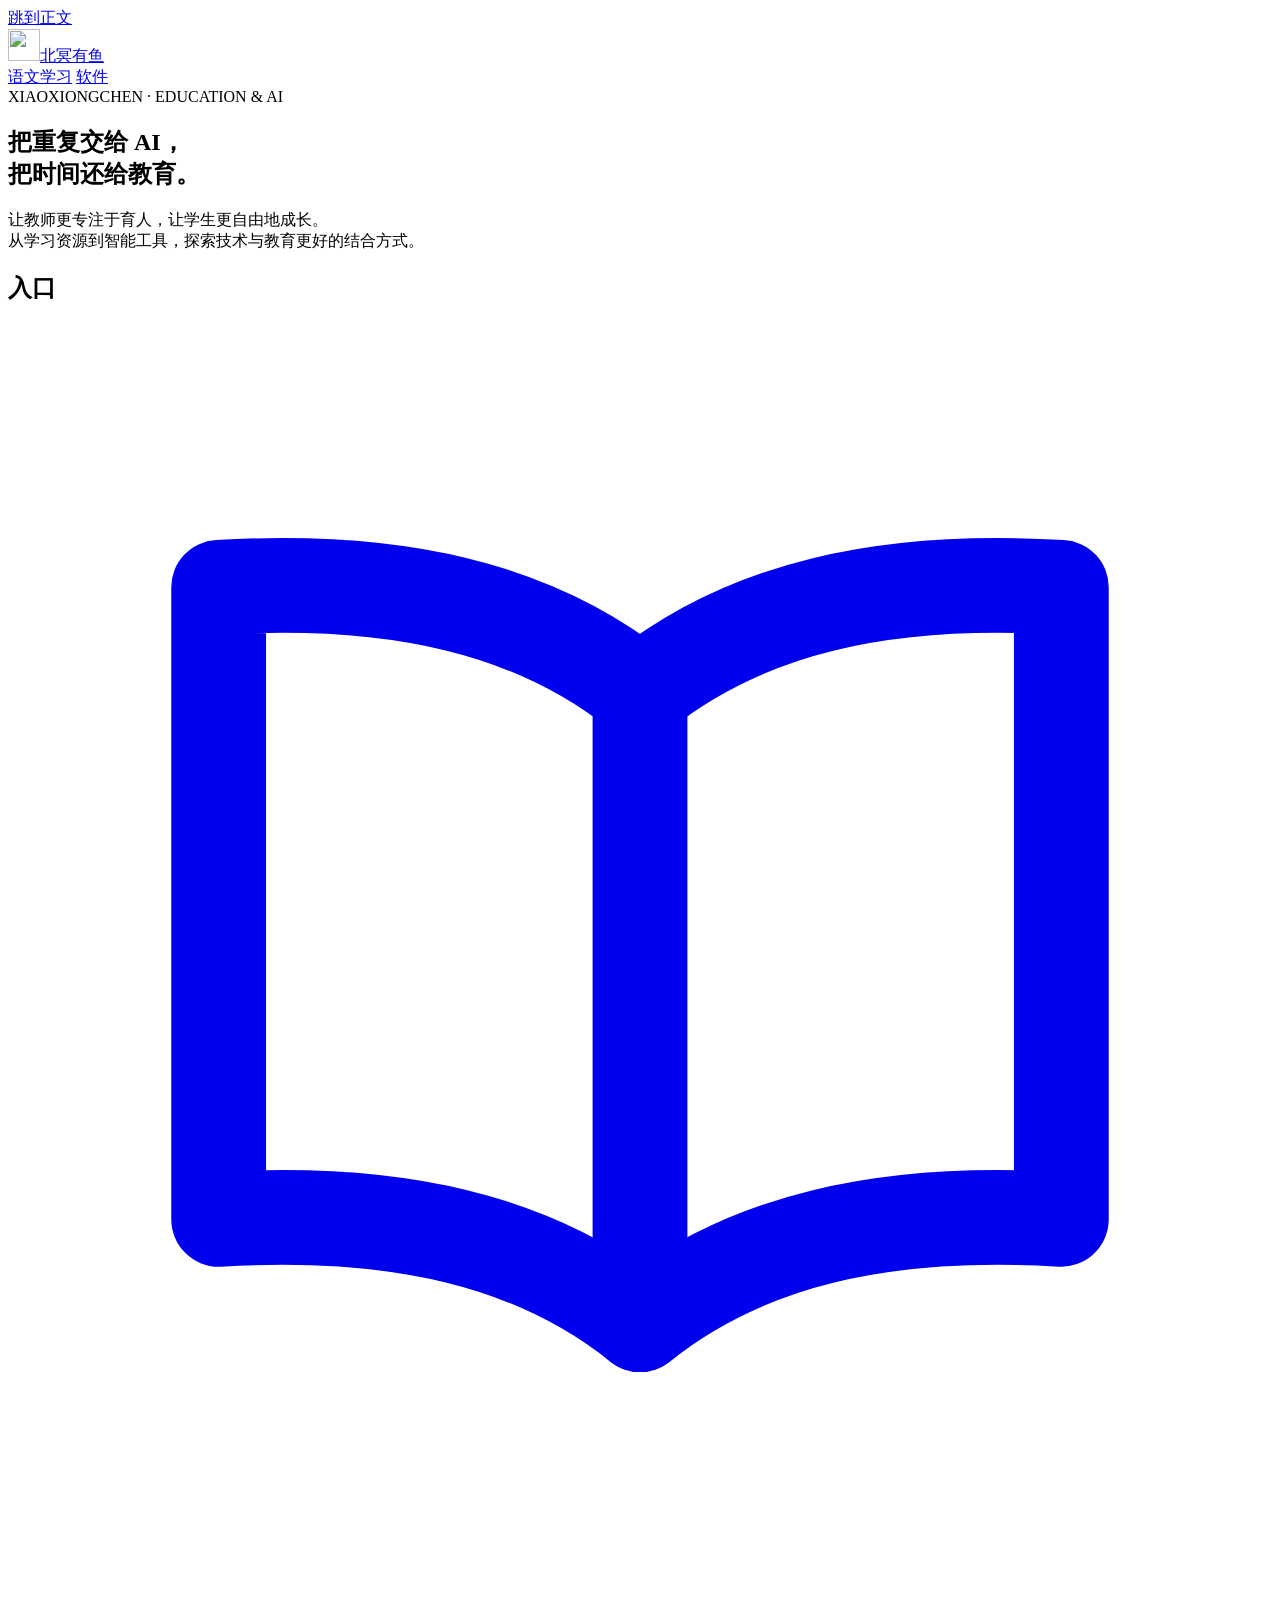
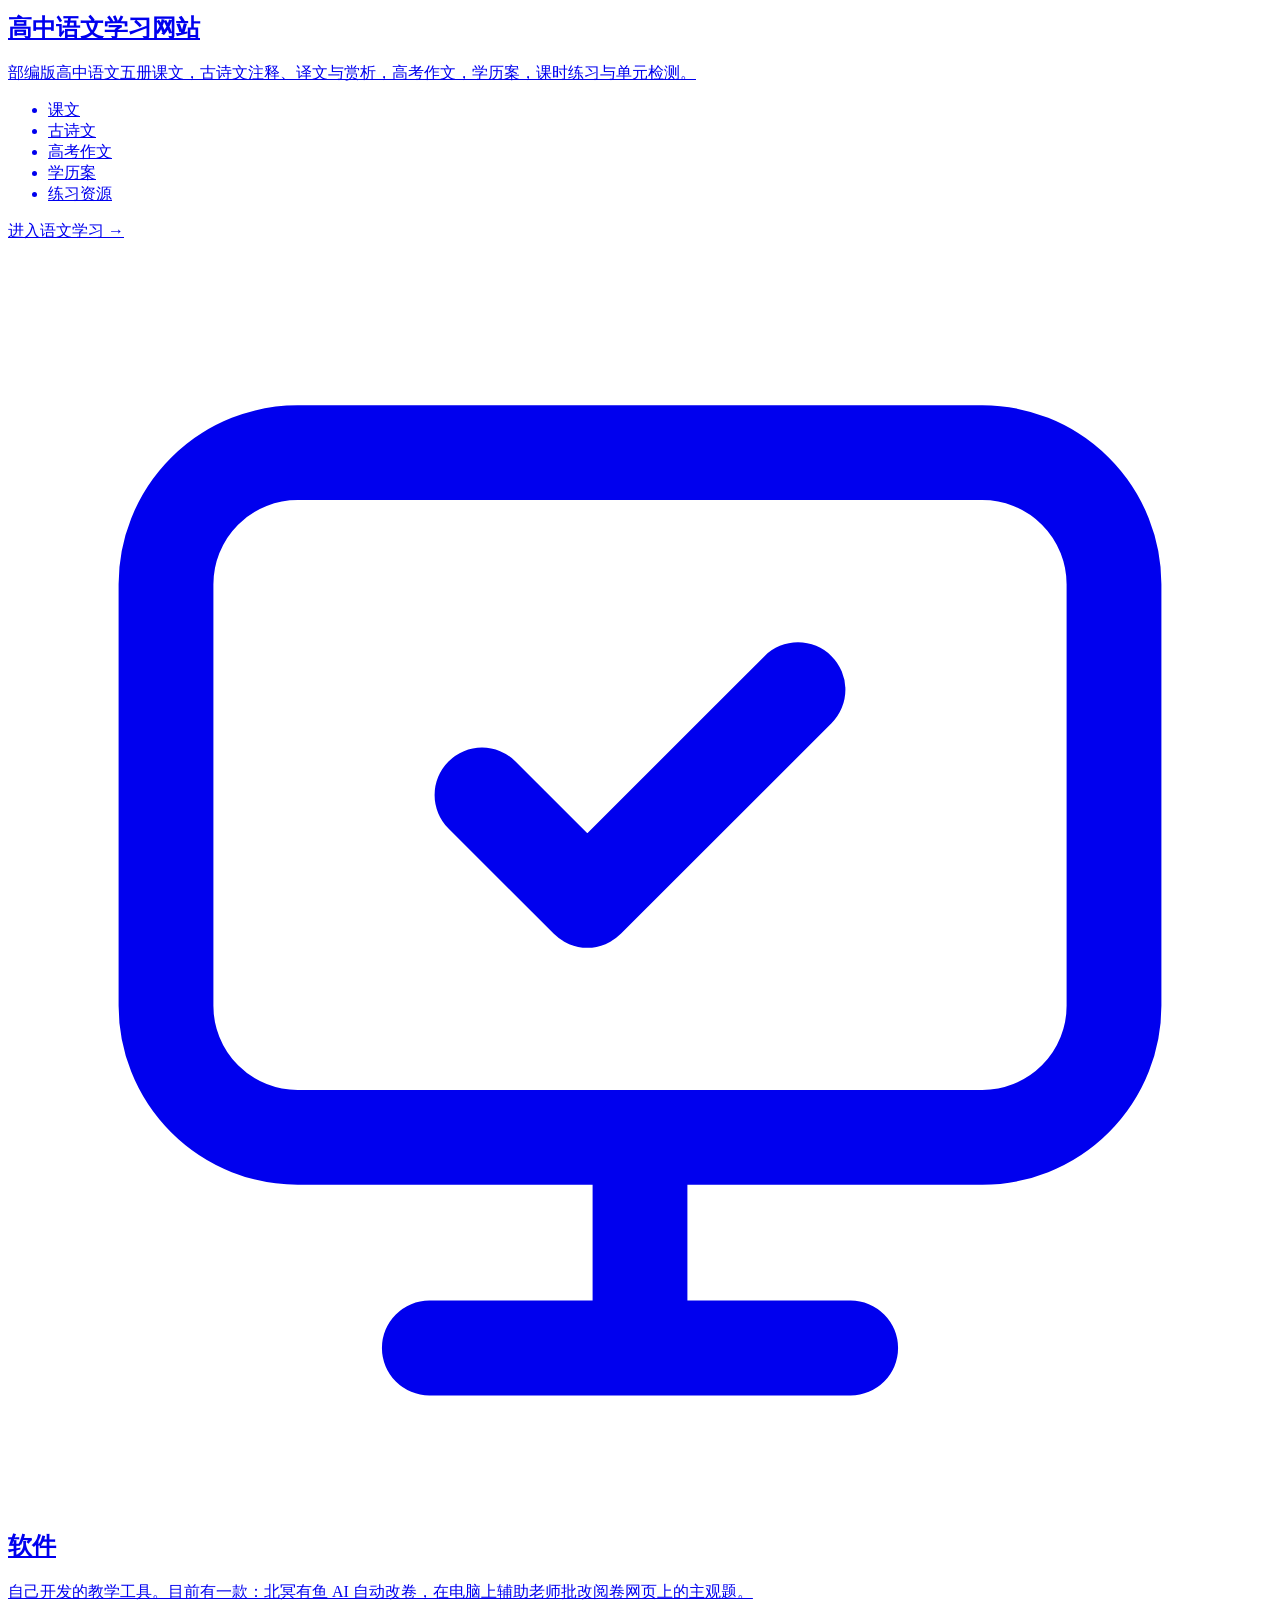
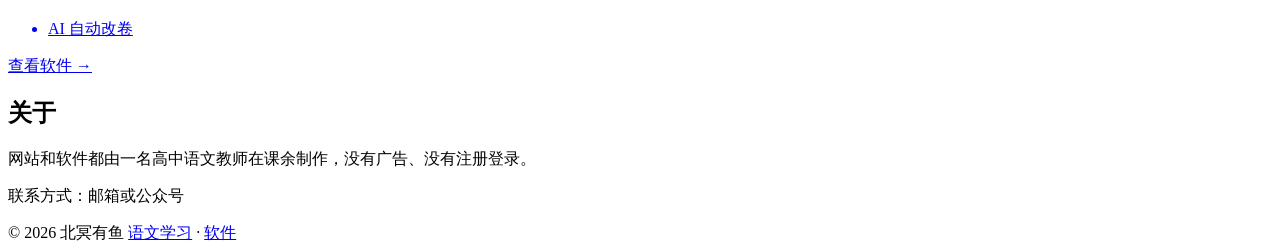
==== docs/index.html @ 63bd8c85 "docs: use the new portal headline and intro Co-Authored-By: Claude Opus 5.5 <noreply@anthropic.com>" ====
<!doctype html>
<html lang="zh-CN">
<head>
<meta charset="utf-8">
<meta name="viewport" content="width=device-width, initial-scale=1">
<title>北冥有鱼 · 语文学习与教育软件</title>
<meta name="description" content="把重复交给 AI，把时间还给教育。让教师更专注于育人，让学生更自由地成长；从学习资源到智能工具，探索技术与教育更好的结合方式。">
<meta property="og:title" content="北冥有鱼 · 语文学习与教育软件">
<meta property="og:description" content="把重复交给 AI，把时间还给教育。">
<meta name="theme-color" content="#87536c">
<link rel="icon" href="/assets/logo.svg" type="image/svg+xml">
<link rel="stylesheet" href="/assets/site.css">
</head>
<body>
<a class="skip" href="#main">跳到正文</a>
<header class="top">
  <div class="wrap">
    <a class="brand" href="/" aria-label="北冥有鱼 首页"><img src="/assets/logo.svg" alt="" width="32" height="32">北冥有鱼</a>
    <nav class="nav" aria-label="主导航">
      <a href="/yuwen/">语文学习</a>
      <a href="/software/">软件</a>
    </nav>
  </div>
</header>

<main id="main">
  <section class="hero">
    <div class="wrap">
      <span class="eyebrow">XIAOXIONGCHEN · EDUCATION &amp; AI</span>
      <h1>把重复交给 AI，<br>把时间还给教育。</h1>
      <p class="lead">让教师更专注于育人，让学生更自由地成长。<br>从学习资源到智能工具，探索技术与教育更好的结合方式。</p>
    </div>
  </section>

  <section class="section" aria-labelledby="entries-title">
    <div class="wrap">
      <h2 id="entries-title" class="sr-only">入口</h2>
      <div class="grid two">
        <a class="card entry yuwen" href="/yuwen/">
          <span class="icon" aria-hidden="true"><svg viewBox="0 0 24 24" fill="none" stroke="currentColor" stroke-width="1.8" stroke-linecap="round" stroke-linejoin="round"><path d="M12 7c-2-1.6-4.6-2.2-8-2v12c3.4-.2 6 .4 8 2 2-1.6 4.6-2.2 8-2V5c-3.4-.2-6 .4-8 2Z"/><path d="M12 7v12"/></svg></span>
          <h2>高中语文学习网站</h2>
          <p>部编版高中语文五册课文，古诗文注释、译文与赏析，高考作文，学历案，课时练习与单元检测。</p>
          <ul class="tags" aria-label="板块">
            <li>课文</li><li>古诗文</li><li>高考作文</li><li>学历案</li><li>练习资源</li>
          </ul>
          <span class="go">进入语文学习 →</span>
        </a>
        <a class="card entry soft" href="/software/">
          <span class="icon" aria-hidden="true"><svg viewBox="0 0 24 24" fill="none" stroke="currentColor" stroke-width="1.8" stroke-linecap="round" stroke-linejoin="round"><rect x="3" y="4" width="18" height="13" rx="2.5"/><path d="M8 21h8M12 17v4"/><path d="m9 10.5 2 2 4-4"/></svg></span>
          <h2>软件</h2>
          <p>自己开发的教学工具。目前有一款：北冥有鱼 AI 自动改卷，在电脑上辅助老师批改阅卷网页上的主观题。</p>
          <ul class="tags" aria-label="软件">
            <li>AI 自动改卷</li>
          </ul>
          <span class="go">查看软件 →</span>
        </a>
      </div>
    </div>
  </section>

  <section class="section" aria-labelledby="about-title">
    <div class="wrap">
      <div class="section-head">
        <h2 id="about-title">关于</h2>
        <p>网站和软件都由一名高中语文教师在课余制作，没有广告、没有注册登录。</p>
      </div>
      <div class="card">
        <p class="muted">联系方式：<span class="tbd">邮箱或公众号</span></p>
      </div>
    </div>
  </section>
</main>

<footer class="foot">
  <div class="wrap">
    <span>© 2026 北冥有鱼</span>
    <span><a href="/yuwen/">语文学习</a> · <a href="/software/">软件</a></span>
  </div>
</footer>
</body>
</html>
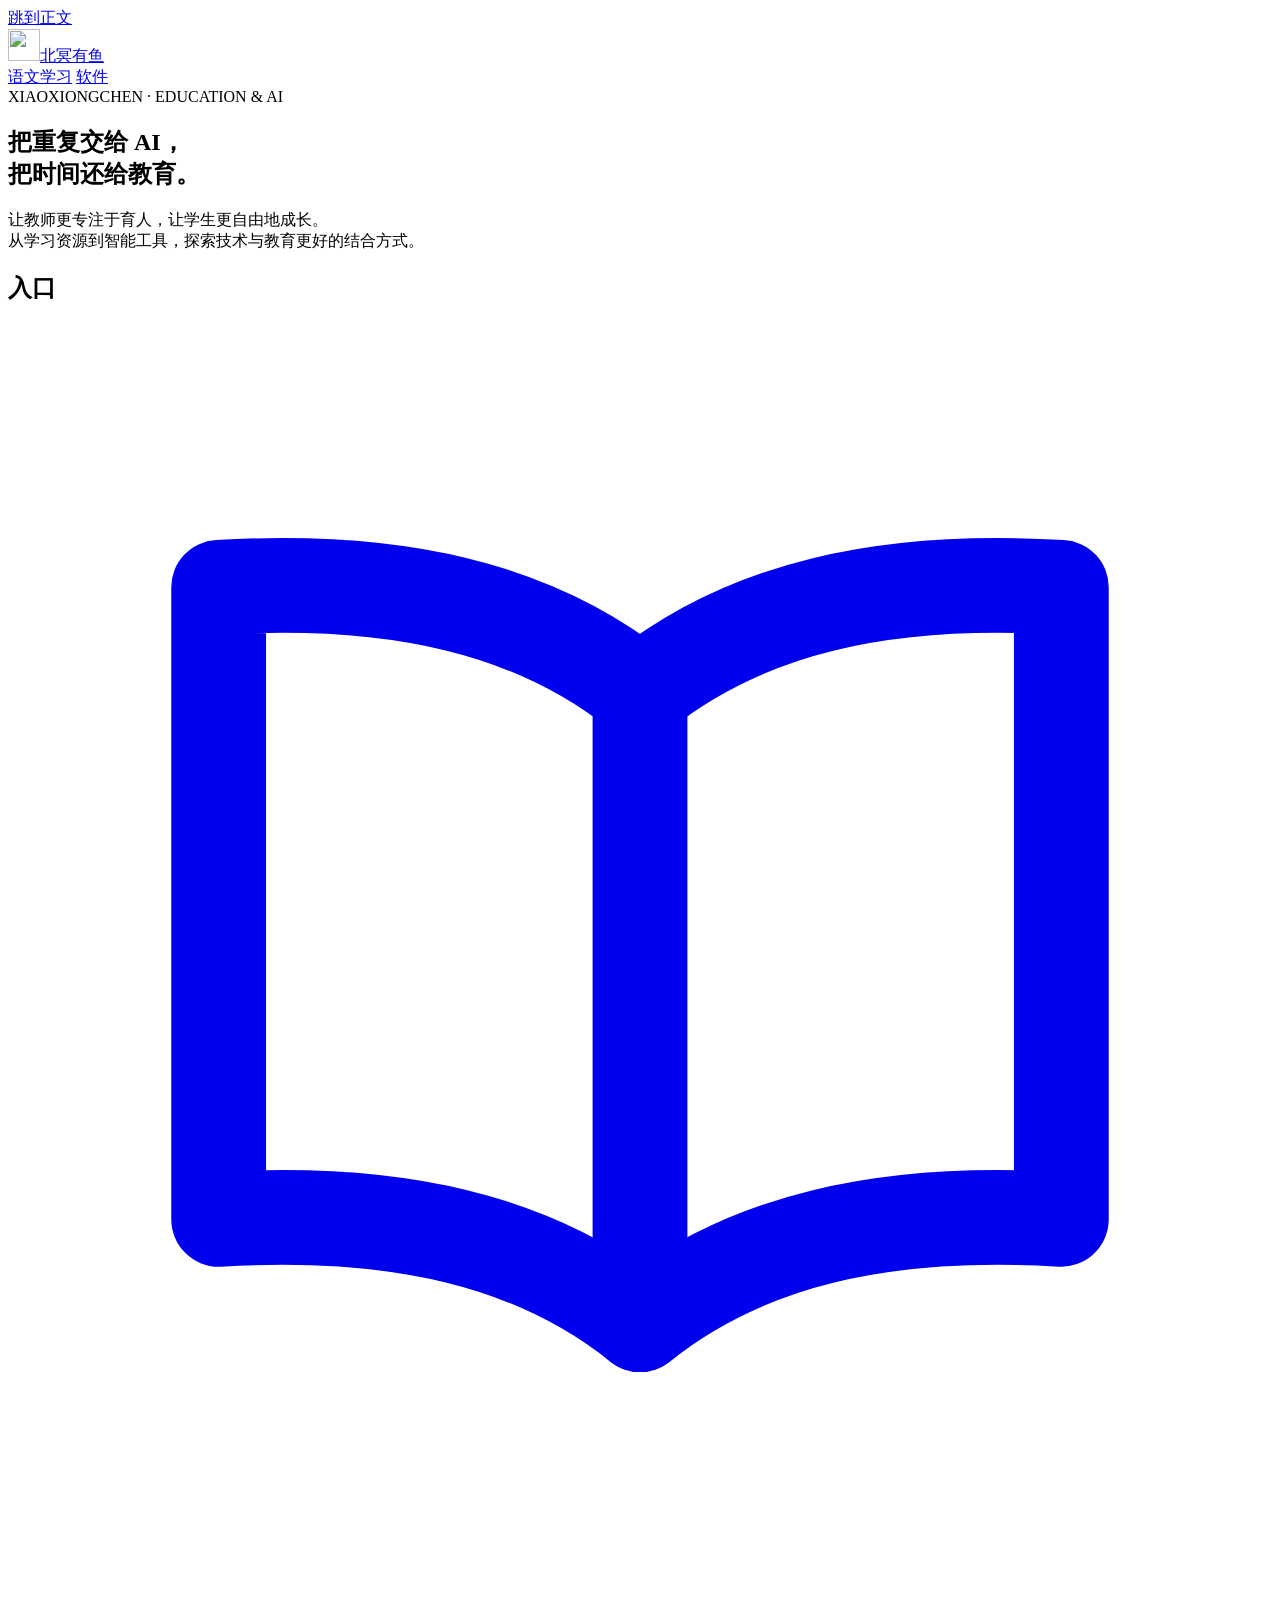
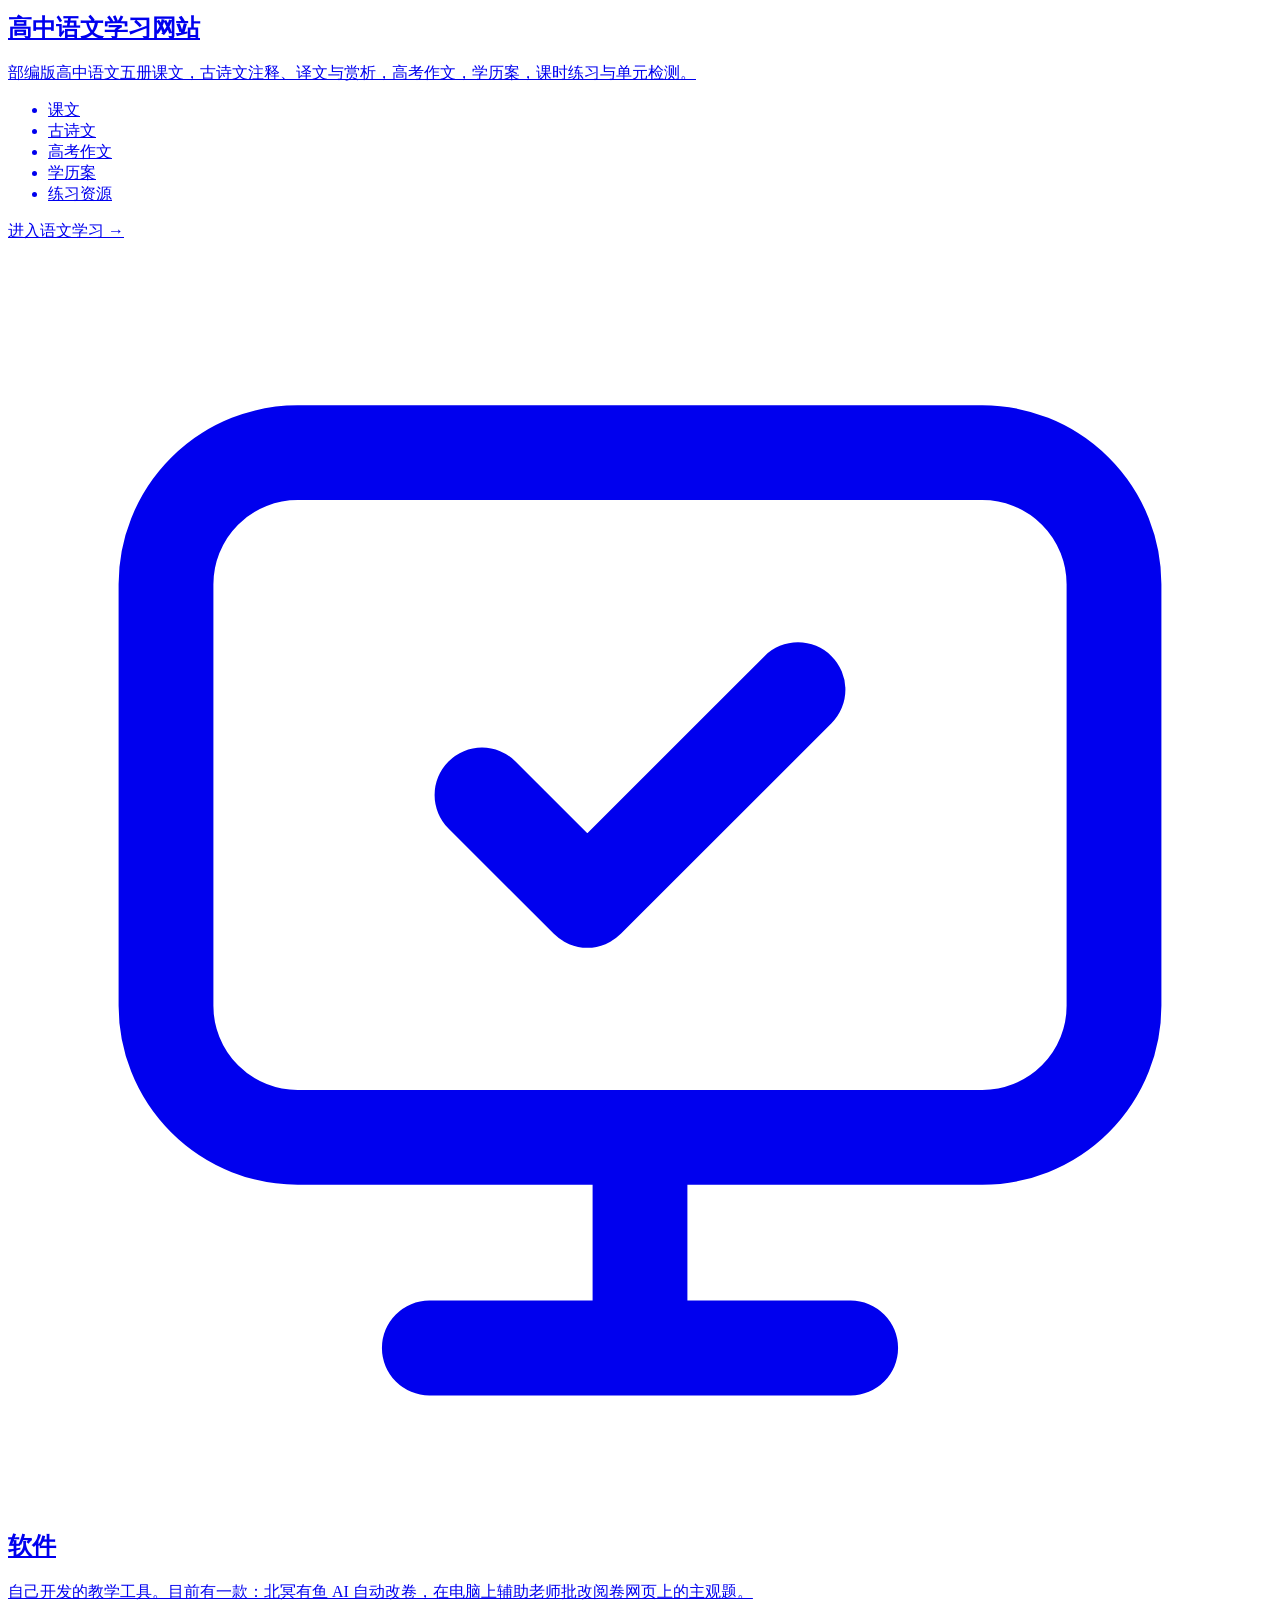
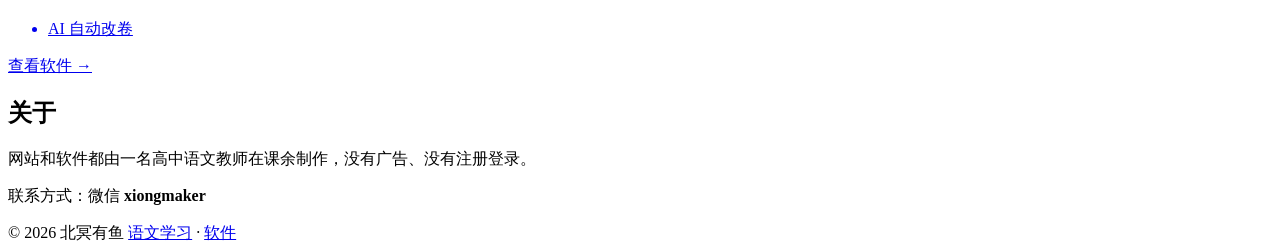
==== commit b4395f7f: "docs: add WeChat contact Co-Authored-By: Claude Opus 5.5 <noreply@anthropic.com>" ====
--- a/docs/index.html
+++ b/docs/index.html
@@ -65,7 +65,7 @@
         <p>网站和软件都由一名高中语文教师在课余制作，没有广告、没有注册登录。</p>
       </div>
       <div class="card">
-        <p class="muted">联系方式：<span class="tbd">邮箱或公众号</span></p>
+        <p class="muted">联系方式：微信 <strong>xiongmaker</strong></p>
       </div>
     </div>
   </section>
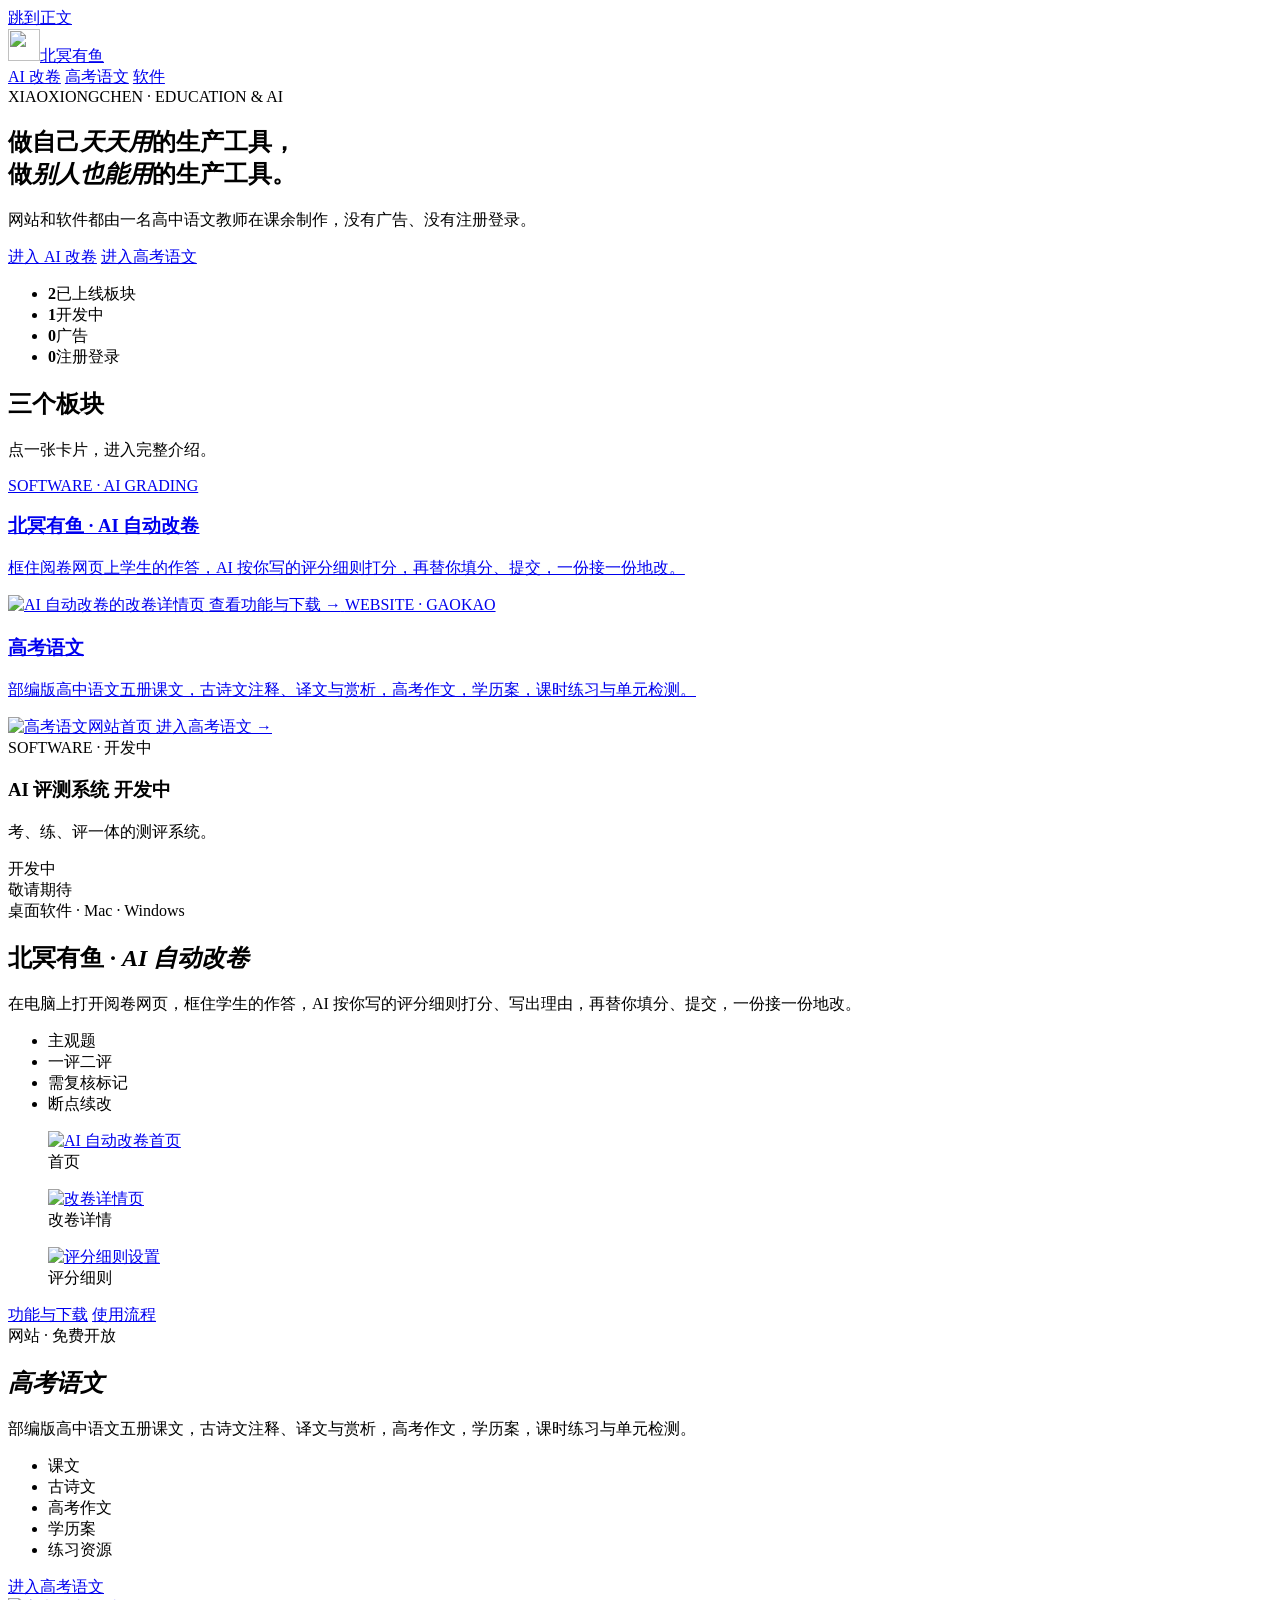
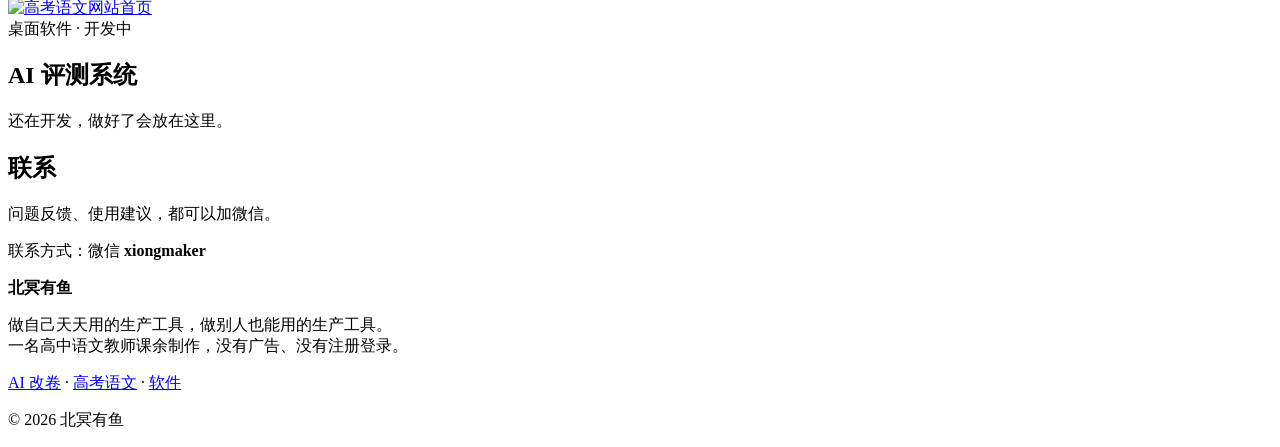
==== commit 5752fcdf: "feat: restructure the portal home as a tools workshop with a product matrix Co-Authored-By: Claude O" ====
--- a/docs/index.html
+++ b/docs/index.html
@@ -4,9 +4,9 @@
 <meta charset="utf-8">
 <meta name="viewport" content="width=device-width, initial-scale=1">
 <title>北冥有鱼 · 语文学习与教育软件</title>
-<meta name="description" content="把重复交给 AI，把时间还给教育。让教师更专注于育人，让学生更自由地成长；从学习资源到智能工具，探索技术与教育更好的结合方式。">
+<meta name="description" content="做自己天天用的生产工具，做别人也能用的生产工具。AI 自动改卷、高考语文学习网站，以及开发中的 AI 评测系统。">
 <meta property="og:title" content="北冥有鱼 · 语文学习与教育软件">
-<meta property="og:description" content="把重复交给 AI，把时间还给教育。">
+<meta property="og:description" content="做自己天天用的生产工具，做别人也能用的生产工具。">
 <meta name="theme-color" content="#87536c">
 <link rel="icon" href="/assets/logo.svg" type="image/svg+xml">
 <link rel="stylesheet" href="/assets/site.css">
@@ -17,7 +17,8 @@
   <div class="wrap">
     <a class="brand" href="/" aria-label="北冥有鱼 首页"><img src="/assets/logo.svg" alt="" width="32" height="32">北冥有鱼</a>
     <nav class="nav" aria-label="主导航">
-      <a href="/yuwen/">语文学习</a>
+      <a href="/software/ai-grader/">AI 改卷</a>
+      <a href="/yuwen/">高考语文</a>
       <a href="/software/">软件</a>
     </nav>
   </div>
@@ -27,42 +28,109 @@
   <section class="hero">
     <div class="wrap">
       <span class="eyebrow">XIAOXIONGCHEN · EDUCATION &amp; AI</span>
-      <h1>把重复交给 AI，<br>把时间还给教育。</h1>
-      <p class="lead">让教师更专注于育人，让学生更自由地成长。<br>从学习资源到智能工具，探索技术与教育更好的结合方式。</p>
+      <h1 class="claim">做自己<em>天天用</em>的生产工具，<br>做<em>别人也能用</em>的生产工具。</h1>
+      <p class="lead">网站和软件都由一名高中语文教师在课余制作，没有广告、没有注册登录。</p>
+      <div class="hero-actions">
+        <a class="btn" href="/software/ai-grader/">进入 AI 改卷</a>
+        <a class="btn ghost" href="/yuwen/">进入高考语文</a>
+      </div>
+      <ul class="stats" aria-label="概况">
+        <li><strong>2</strong><span>已上线板块</span></li>
+        <li><strong>1</strong><span>开发中</span></li>
+        <li><strong>0</strong><span>广告</span></li>
+        <li><strong>0</strong><span>注册登录</span></li>
+      </ul>
     </div>
   </section>
 
-  <section class="section" aria-labelledby="entries-title">
+  <section class="section" id="matrix" aria-labelledby="matrix-title">
     <div class="wrap">
-      <h2 id="entries-title" class="sr-only">入口</h2>
-      <div class="grid two">
-        <a class="card entry yuwen" href="/yuwen/">
-          <span class="icon" aria-hidden="true"><svg viewBox="0 0 24 24" fill="none" stroke="currentColor" stroke-width="1.8" stroke-linecap="round" stroke-linejoin="round"><path d="M12 7c-2-1.6-4.6-2.2-8-2v12c3.4-.2 6 .4 8 2 2-1.6 4.6-2.2 8-2V5c-3.4-.2-6 .4-8 2Z"/><path d="M12 7v12"/></svg></span>
-          <h2>高中语文学习网站</h2>
+      <div class="section-head">
+        <h2 id="matrix-title">三个板块</h2>
+        <p>点一张卡片，进入完整介绍。</p>
+      </div>
+      <div class="grid three matrix">
+        <a class="card" href="/software/ai-grader/">
+          <span class="label">SOFTWARE · AI GRADING</span>
+          <h3>北冥有鱼 · AI 自动改卷</h3>
+          <p>框住阅卷网页上学生的作答，AI 按你写的评分细则打分，再替你填分、提交，一份接一份地改。</p>
+          <img src="/software/ai-grader/img/detail.webp" alt="AI 自动改卷的改卷详情页" width="1200" height="780" loading="lazy">
+          <span class="go">查看功能与下载 →</span>
+        </a>
+        <a class="card" href="/yuwen/">
+          <span class="label">WEBSITE · GAOKAO</span>
+          <h3>高考语文</h3>
           <p>部编版高中语文五册课文，古诗文注释、译文与赏析，高考作文，学历案，课时练习与单元检测。</p>
-          <ul class="tags" aria-label="板块">
-            <li>课文</li><li>古诗文</li><li>高考作文</li><li>学历案</li><li>练习资源</li>
-          </ul>
-          <span class="go">进入语文学习 →</span>
+          <img src="/assets/img/yuwen.webp" alt="高考语文网站首页" width="1200" height="780" loading="lazy">
+          <span class="go">进入高考语文 →</span>
         </a>
-        <a class="card entry soft" href="/software/">
-          <span class="icon" aria-hidden="true"><svg viewBox="0 0 24 24" fill="none" stroke="currentColor" stroke-width="1.8" stroke-linecap="round" stroke-linejoin="round"><rect x="3" y="4" width="18" height="13" rx="2.5"/><path d="M8 21h8M12 17v4"/><path d="m9 10.5 2 2 4-4"/></svg></span>
-          <h2>软件</h2>
-          <p>自己开发的教学工具。目前有一款：北冥有鱼 AI 自动改卷，在电脑上辅助老师批改阅卷网页上的主观题。</p>
-          <ul class="tags" aria-label="软件">
-            <li>AI 自动改卷</li>
-          </ul>
-          <span class="go">查看软件 →</span>
-        </a>
+        <div class="card is-soon" aria-disabled="true">
+          <span class="label">SOFTWARE · 开发中</span>
+          <h3>AI 评测系统 <span class="soon">开发中</span></h3>
+          <p>考、练、评一体的测评系统。</p>
+          <div class="placeholder" aria-hidden="true">开发中</div>
+          <span class="go">敬请期待</span>
+        </div>
       </div>
     </div>
   </section>
 
-  <section class="section" aria-labelledby="about-title">
+  <section class="section product" id="ai-grader" aria-labelledby="grader-title">
     <div class="wrap">
       <div class="section-head">
-        <h2 id="about-title">关于</h2>
-        <p>网站和软件都由一名高中语文教师在课余制作，没有广告、没有注册登录。</p>
+        <span class="label">桌面软件 · Mac · Windows</span>
+        <h2 id="grader-title">北冥有鱼 · <em>AI 自动改卷</em></h2>
+        <p>在电脑上打开阅卷网页，框住学生的作答，AI 按你写的评分细则打分、写出理由，再替你填分、提交，一份接一份地改。</p>
+        <ul class="tags badges" aria-label="特点">
+          <li>主观题</li><li>一评二评</li><li>需复核标记</li><li>断点续改</li>
+        </ul>
+      </div>
+      <div class="shots">
+        <figure><a href="/software/ai-grader/#shots"><img src="/software/ai-grader/img/home.webp" alt="AI 自动改卷首页" width="1200" height="780" loading="lazy"></a><figcaption>首页</figcaption></figure>
+        <figure><a href="/software/ai-grader/#shots"><img src="/software/ai-grader/img/detail.webp" alt="改卷详情页" width="1200" height="780" loading="lazy"></a><figcaption>改卷详情</figcaption></figure>
+        <figure><a href="/software/ai-grader/#shots"><img src="/software/ai-grader/img/rules.webp" alt="评分细则设置" width="1200" height="780" loading="lazy"></a><figcaption>评分细则</figcaption></figure>
+      </div>
+      <div class="hero-actions">
+        <a class="btn" href="/software/ai-grader/">功能与下载</a>
+        <a class="btn ghost" href="/software/ai-grader/#how">使用流程</a>
+      </div>
+    </div>
+  </section>
+
+  <section class="section product" id="gaokao" aria-labelledby="gaokao-title">
+    <div class="wrap">
+      <div class="split">
+        <div class="section-head">
+          <span class="label">网站 · 免费开放</span>
+          <h2 id="gaokao-title"><em>高考语文</em></h2>
+          <p>部编版高中语文五册课文，古诗文注释、译文与赏析，高考作文，学历案，课时练习与单元检测。</p>
+          <ul class="tags badges" aria-label="板块">
+            <li>课文</li><li>古诗文</li><li>高考作文</li><li>学历案</li><li>练习资源</li>
+          </ul>
+          <div class="hero-actions">
+            <a class="btn" href="/yuwen/">进入高考语文</a>
+          </div>
+        </div>
+        <a class="shot" href="/yuwen/"><img src="/assets/img/yuwen.webp" alt="高考语文网站首页" width="1200" height="780" loading="lazy"></a>
+      </div>
+    </div>
+  </section>
+
+  <section class="section product" id="ai-eval" aria-labelledby="eval-title">
+    <div class="wrap">
+      <div class="section-head">
+        <span class="label">桌面软件 · 开发中</span>
+        <h2 id="eval-title">AI 评测系统</h2>
+        <p>还在开发，做好了会放在这里。</p>
+      </div>
+    </div>
+  </section>
+
+  <section class="section" id="about" aria-labelledby="about-title">
+    <div class="wrap">
+      <div class="section-head">
+        <h2 id="about-title">联系</h2>
+        <p>问题反馈、使用建议，都可以加微信。</p>
       </div>
       <div class="card">
         <p class="muted">联系方式：微信 <strong>xiongmaker</strong></p>
@@ -73,8 +141,14 @@
 
 <footer class="foot">
   <div class="wrap">
-    <span>© 2026 北冥有鱼</span>
-    <span><a href="/yuwen/">语文学习</a> · <a href="/software/">软件</a></span>
+    <div>
+      <strong class="foot-brand">北冥有鱼</strong>
+      <p>做自己天天用的生产工具，做别人也能用的生产工具。<br>一名高中语文教师课余制作，没有广告、没有注册登录。</p>
+    </div>
+    <div>
+      <span><a href="/software/ai-grader/">AI 改卷</a> · <a href="/yuwen/">高考语文</a> · <a href="/software/">软件</a></span>
+      <p>© 2026 北冥有鱼</p>
+    </div>
   </div>
 </footer>
 </body>
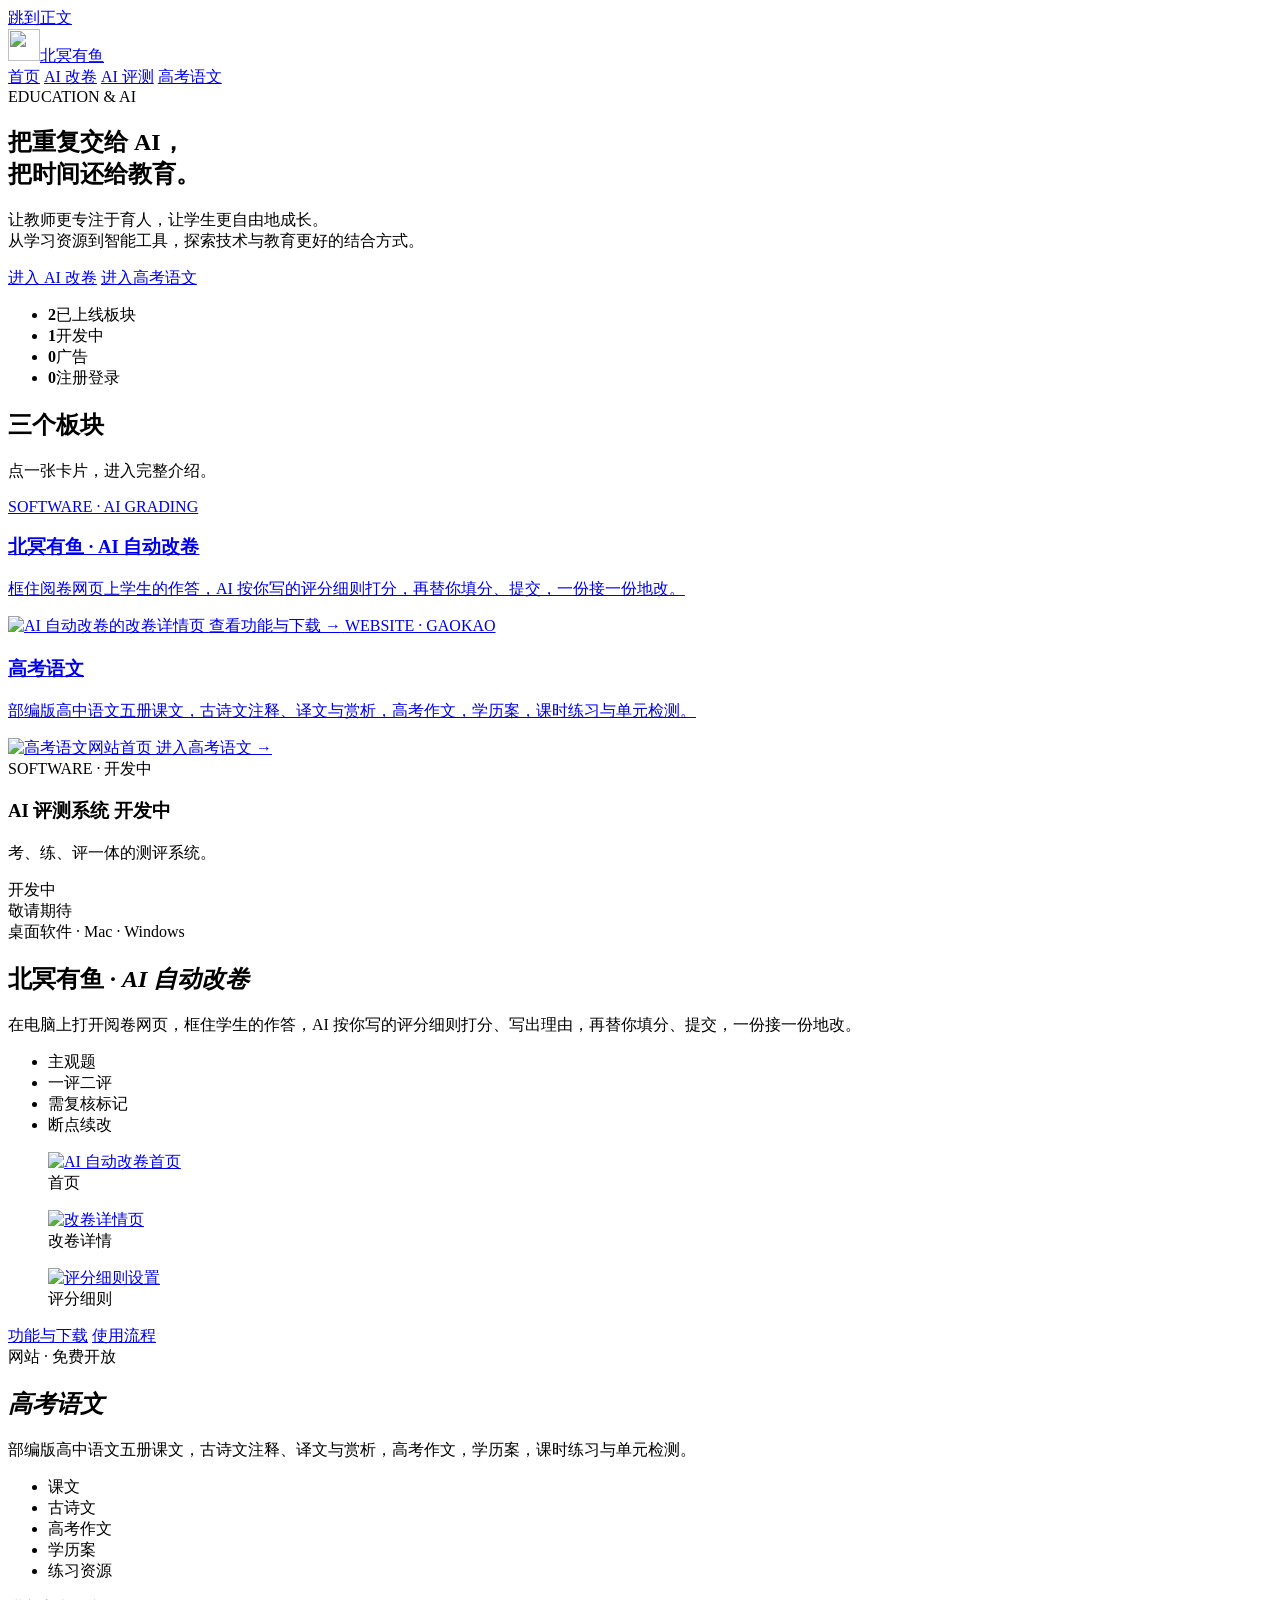
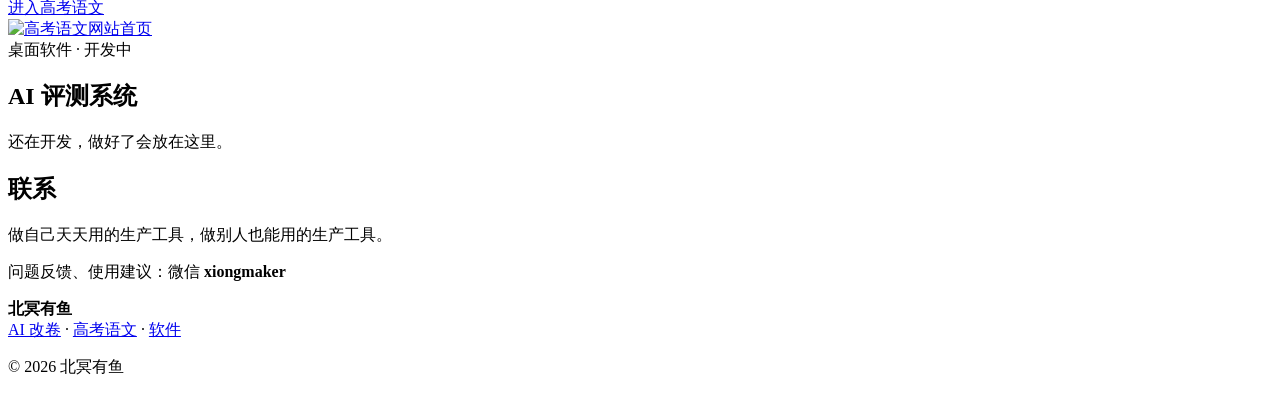
==== commit dceb50f7: "fix: restore the original hero headline, move the tagline to contact, add home and AI eval to nav Co" ====
--- a/docs/index.html
+++ b/docs/index.html
@@ -4,9 +4,9 @@
 <meta charset="utf-8">
 <meta name="viewport" content="width=device-width, initial-scale=1">
 <title>北冥有鱼 · 语文学习与教育软件</title>
-<meta name="description" content="做自己天天用的生产工具，做别人也能用的生产工具。AI 自动改卷、高考语文学习网站，以及开发中的 AI 评测系统。">
+<meta name="description" content="把重复交给 AI，把时间还给教育。让教师更专注于育人，让学生更自由地成长；从学习资源到智能工具，探索技术与教育更好的结合方式。">
 <meta property="og:title" content="北冥有鱼 · 语文学习与教育软件">
-<meta property="og:description" content="做自己天天用的生产工具，做别人也能用的生产工具。">
+<meta property="og:description" content="把重复交给 AI，把时间还给教育。">
 <meta name="theme-color" content="#87536c">
 <link rel="icon" href="/assets/logo.svg" type="image/svg+xml">
 <link rel="stylesheet" href="/assets/site.css">
@@ -15,11 +15,12 @@
 <a class="skip" href="#main">跳到正文</a>
 <header class="top">
   <div class="wrap">
-    <a class="brand" href="/" aria-label="北冥有鱼 首页"><img src="/assets/logo.svg" alt="" width="32" height="32">北冥有鱼</a>
+    <a class="brand" href="/" aria-label="北冥有鱼 首页"><img src="/assets/logo.svg" alt="" width="32" height="32"><span class="brand-name">北冥有鱼</span></a>
     <nav class="nav" aria-label="主导航">
+      <a href="/" aria-current="page">首页</a>
       <a href="/software/ai-grader/">AI 改卷</a>
+      <a href="/#ai-eval">AI 评测</a>
       <a href="/yuwen/">高考语文</a>
-      <a href="/software/">软件</a>
     </nav>
   </div>
 </header>
@@ -27,9 +28,9 @@
 <main id="main">
   <section class="hero">
     <div class="wrap">
-      <span class="eyebrow">XIAOXIONGCHEN · EDUCATION &amp; AI</span>
-      <h1 class="claim">做自己<em>天天用</em>的生产工具，<br>做<em>别人也能用</em>的生产工具。</h1>
-      <p class="lead">网站和软件都由一名高中语文教师在课余制作，没有广告、没有注册登录。</p>
+      <span class="eyebrow">EDUCATION &amp; AI</span>
+      <h1>把重复交给 AI，<br>把时间还给教育。</h1>
+      <p class="lead">让教师更专注于育人，让学生更自由地成长。<br>从学习资源到智能工具，探索技术与教育更好的结合方式。</p>
       <div class="hero-actions">
         <a class="btn" href="/software/ai-grader/">进入 AI 改卷</a>
         <a class="btn ghost" href="/yuwen/">进入高考语文</a>
@@ -130,10 +131,10 @@
     <div class="wrap">
       <div class="section-head">
         <h2 id="about-title">联系</h2>
-        <p>问题反馈、使用建议，都可以加微信。</p>
+        <p>做自己天天用的生产工具，做别人也能用的生产工具。</p>
       </div>
       <div class="card">
-        <p class="muted">联系方式：微信 <strong>xiongmaker</strong></p>
+        <p class="muted">问题反馈、使用建议：微信 <strong>xiongmaker</strong></p>
       </div>
     </div>
   </section>
@@ -143,7 +144,6 @@
   <div class="wrap">
     <div>
       <strong class="foot-brand">北冥有鱼</strong>
-      <p>做自己天天用的生产工具，做别人也能用的生产工具。<br>一名高中语文教师课余制作，没有广告、没有注册登录。</p>
     </div>
     <div>
       <span><a href="/software/ai-grader/">AI 改卷</a> · <a href="/yuwen/">高考语文</a> · <a href="/software/">软件</a></span>
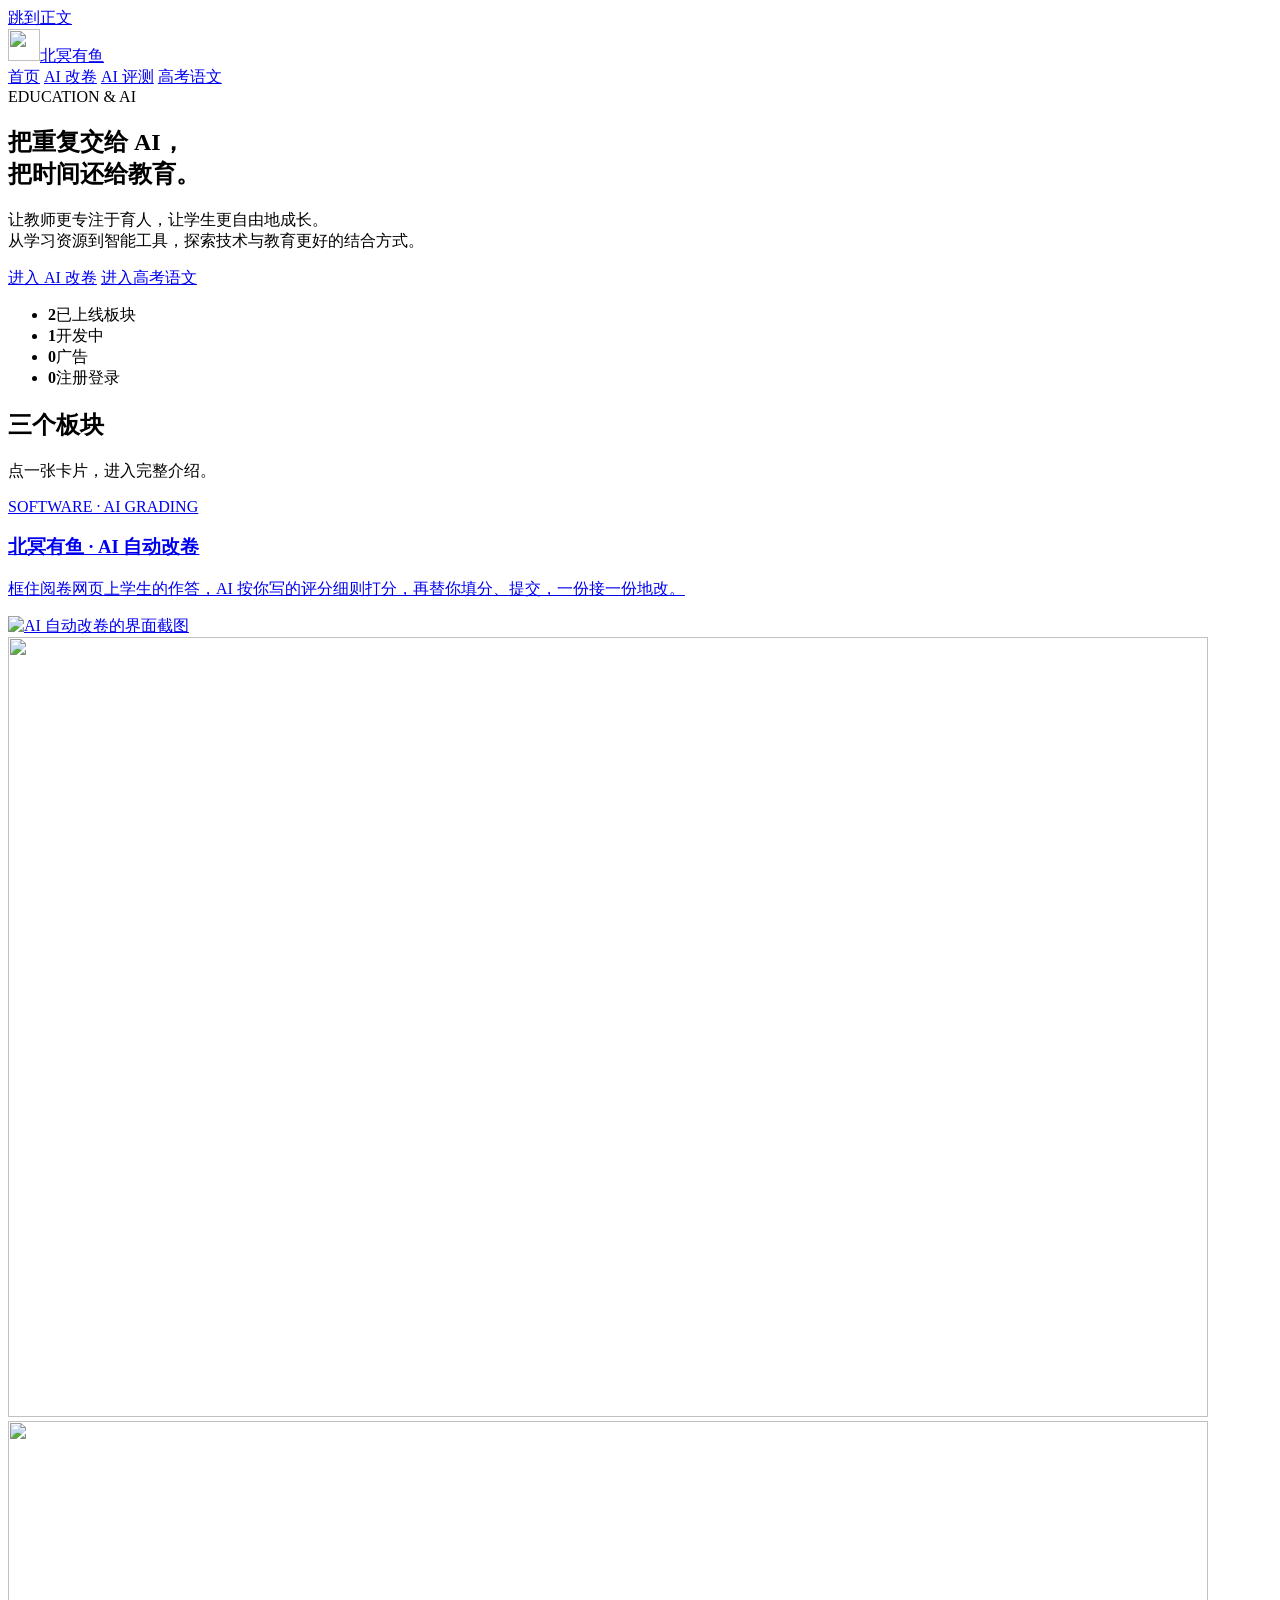
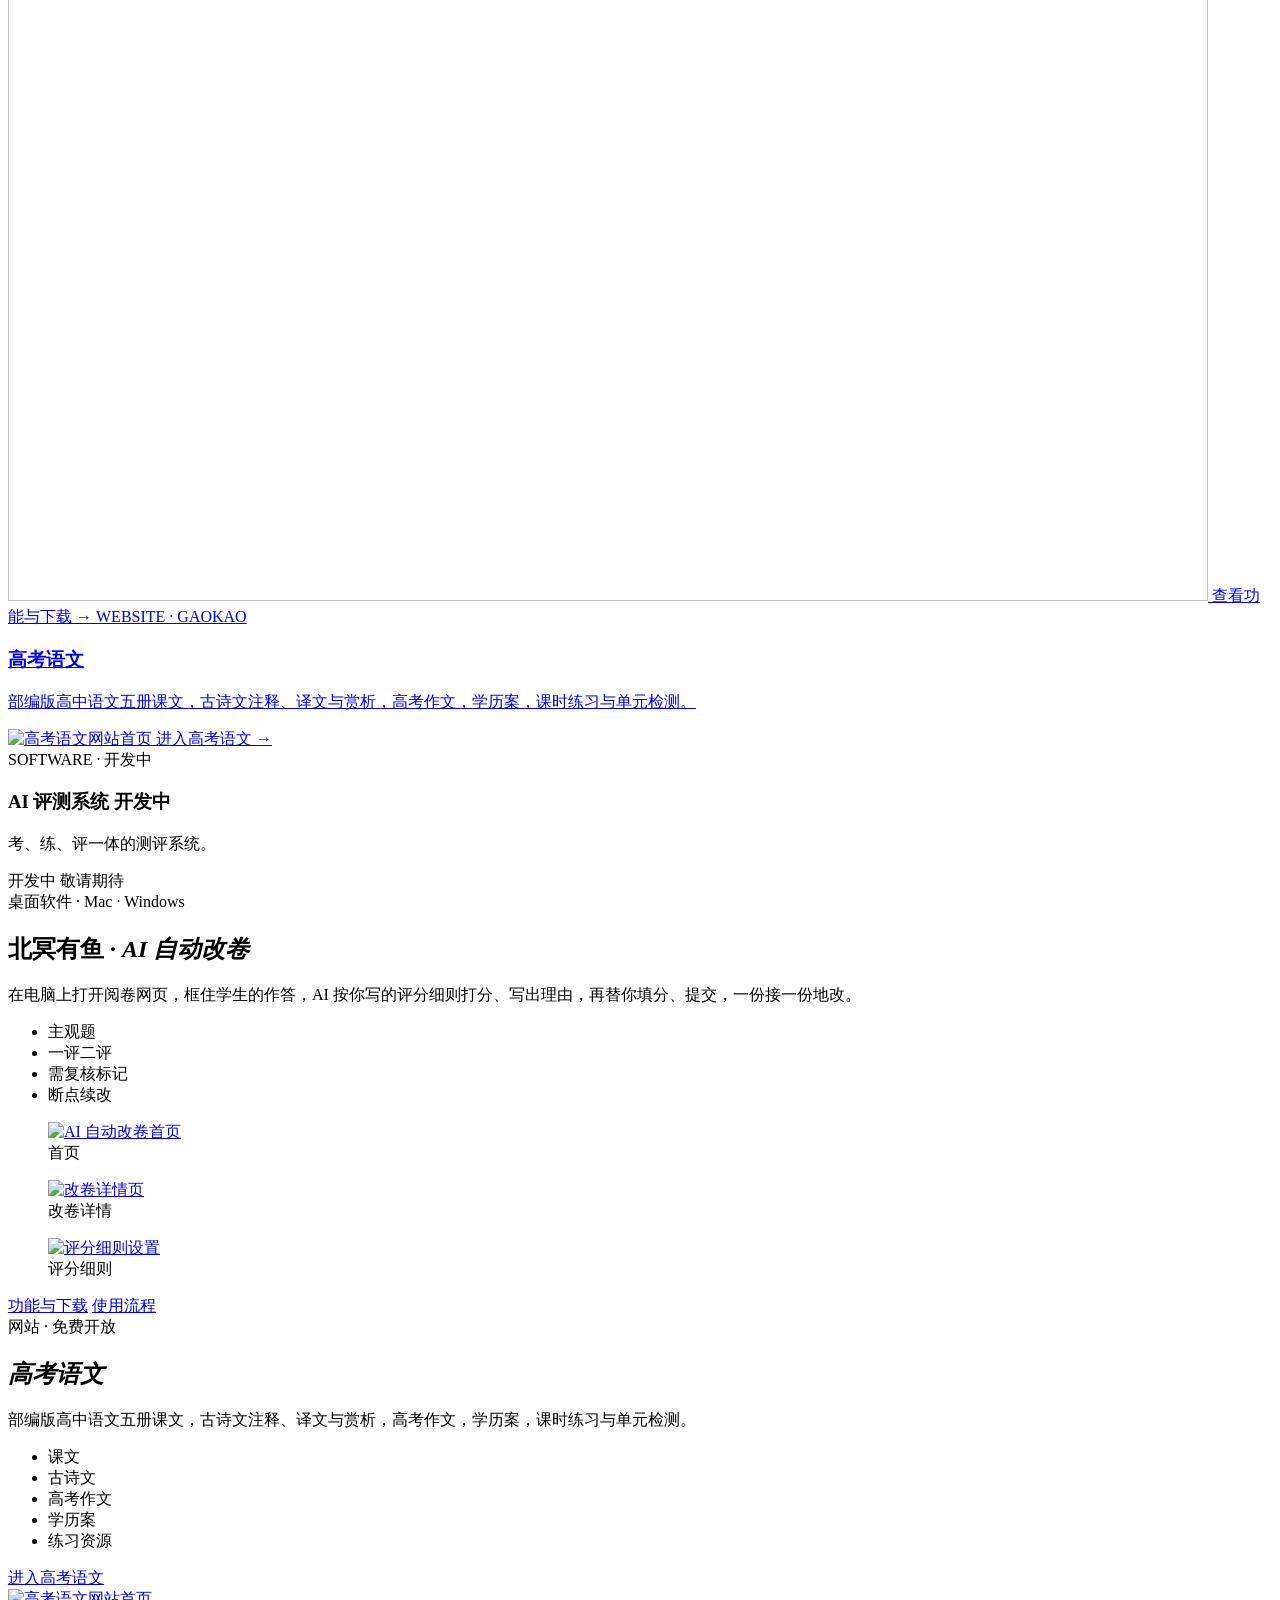
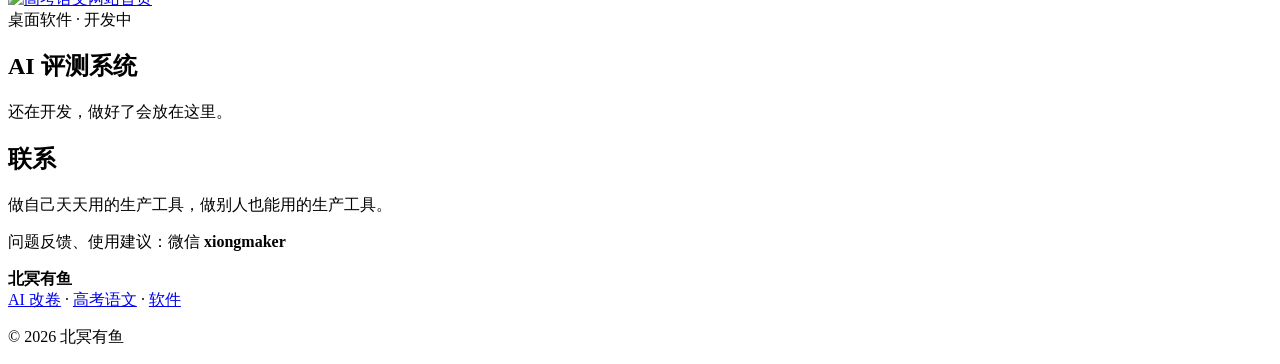
==== commit 38569590: "feat: add ambient background, hover and scroll motion to the portal (reduced-motion aware) Co-Author" ====
--- a/docs/index.html
+++ b/docs/index.html
@@ -12,6 +12,7 @@
 <link rel="stylesheet" href="/assets/site.css">
 </head>
 <body>
+<div class="bg" aria-hidden="true"></div>
 <a class="skip" href="#main">跳到正文</a>
 <header class="top">
   <div class="wrap">
@@ -51,25 +52,29 @@
         <p>点一张卡片，进入完整介绍。</p>
       </div>
       <div class="grid three matrix">
-        <a class="card" href="/software/ai-grader/">
+        <a class="card spot" href="/software/ai-grader/">
           <span class="label">SOFTWARE · AI GRADING</span>
           <h3>北冥有鱼 · AI 自动改卷</h3>
           <p>框住阅卷网页上学生的作答，AI 按你写的评分细则打分，再替你填分、提交，一份接一份地改。</p>
-          <img src="/software/ai-grader/img/detail.webp" alt="AI 自动改卷的改卷详情页" width="1200" height="780" loading="lazy">
-          <span class="go">查看功能与下载 →</span>
+          <span class="media stage">
+            <img class="on" src="/software/ai-grader/img/detail.webp" alt="AI 自动改卷的界面截图" width="1200" height="780" loading="lazy">
+            <img src="/software/ai-grader/img/home.webp" alt="" width="1200" height="780" loading="lazy">
+            <img src="/software/ai-grader/img/rules.webp" alt="" width="1200" height="780" loading="lazy">
+          </span>
+          <span class="go">查看功能与下载 <span class="arrow">→</span></span>
         </a>
-        <a class="card" href="/yuwen/">
+        <a class="card spot" href="/yuwen/">
           <span class="label">WEBSITE · GAOKAO</span>
           <h3>高考语文</h3>
           <p>部编版高中语文五册课文，古诗文注释、译文与赏析，高考作文，学历案，课时练习与单元检测。</p>
-          <img src="/assets/img/yuwen.webp" alt="高考语文网站首页" width="1200" height="780" loading="lazy">
-          <span class="go">进入高考语文 →</span>
+          <span class="media"><img src="/assets/img/yuwen.webp" alt="高考语文网站首页" width="1200" height="780" loading="lazy"></span>
+          <span class="go">进入高考语文 <span class="arrow">→</span></span>
         </a>
         <div class="card is-soon" aria-disabled="true">
           <span class="label">SOFTWARE · 开发中</span>
           <h3>AI 评测系统 <span class="soon">开发中</span></h3>
           <p>考、练、评一体的测评系统。</p>
-          <div class="placeholder" aria-hidden="true">开发中</div>
+          <span class="media placeholder" aria-hidden="true">开发中</span>
           <span class="go">敬请期待</span>
         </div>
       </div>
@@ -151,5 +156,6 @@
     </div>
   </div>
 </footer>
+<script src="/assets/site.js" defer></script>
 </body>
 </html>
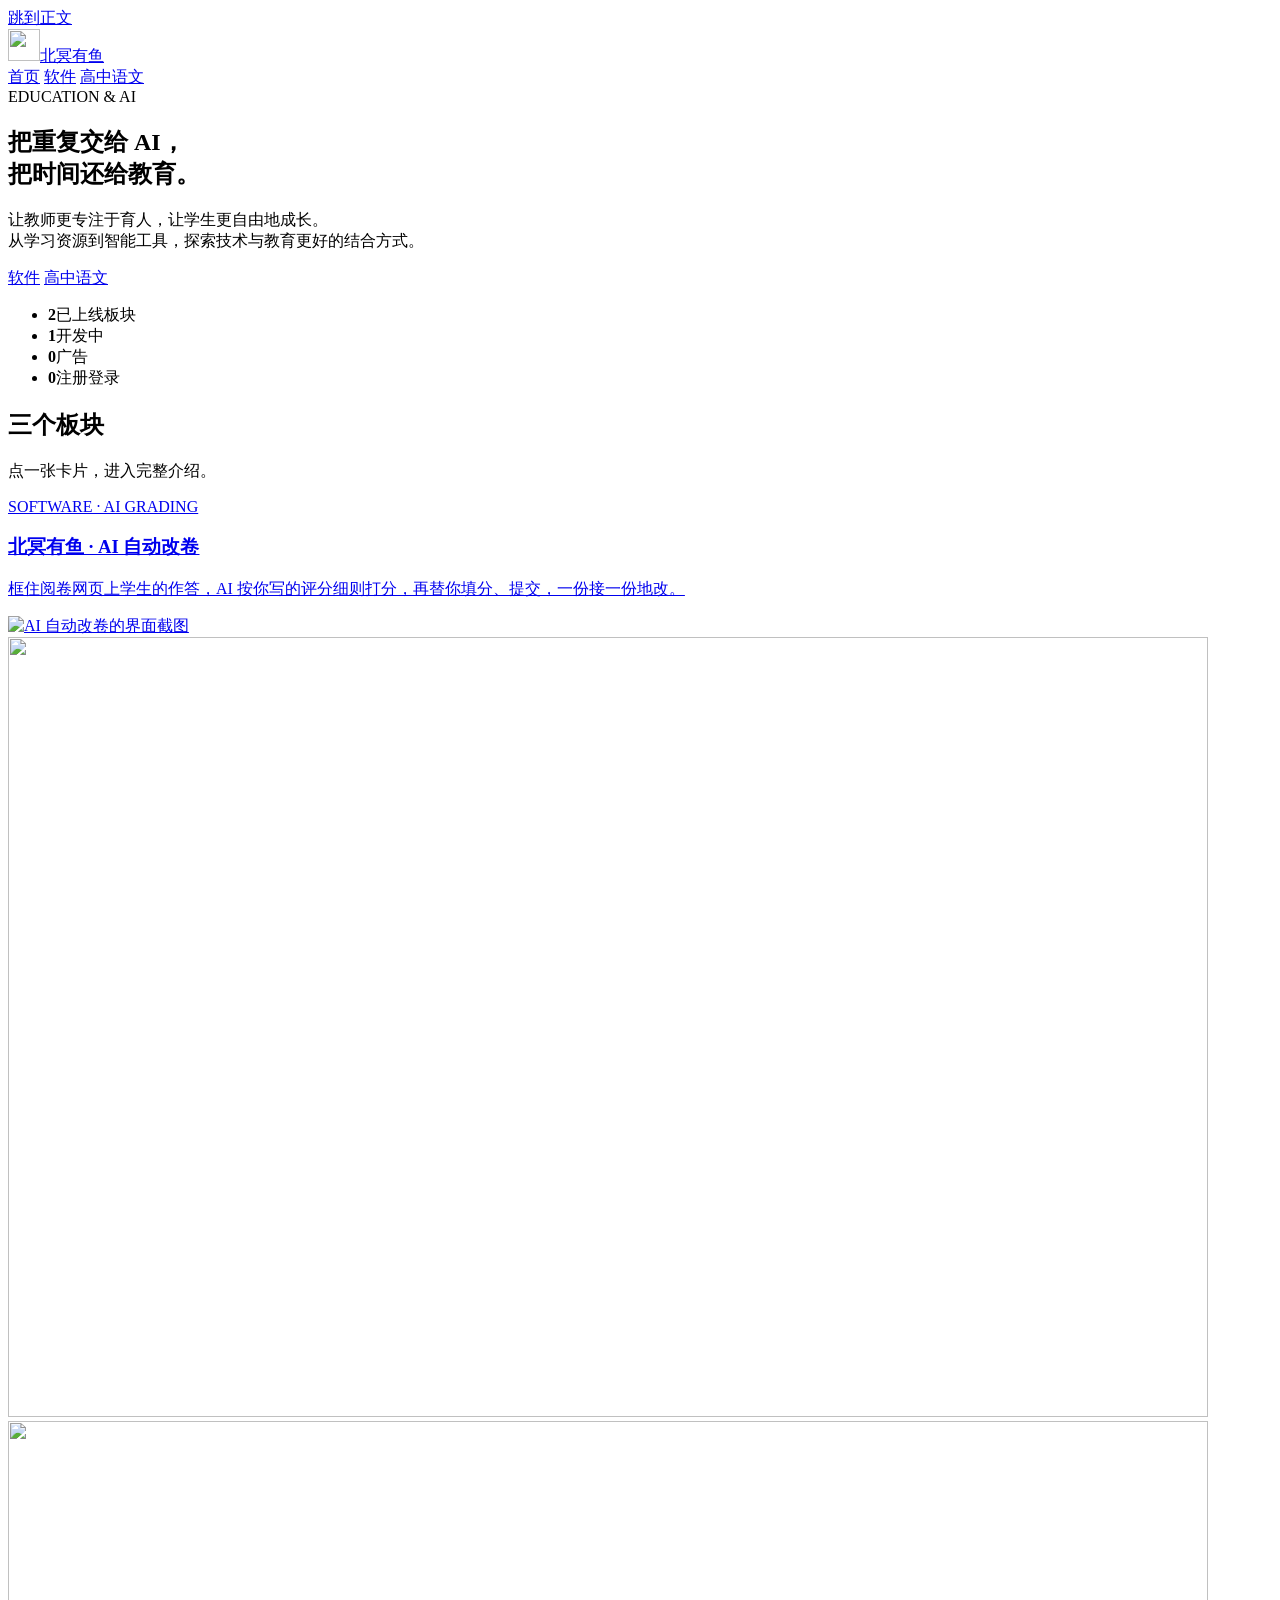
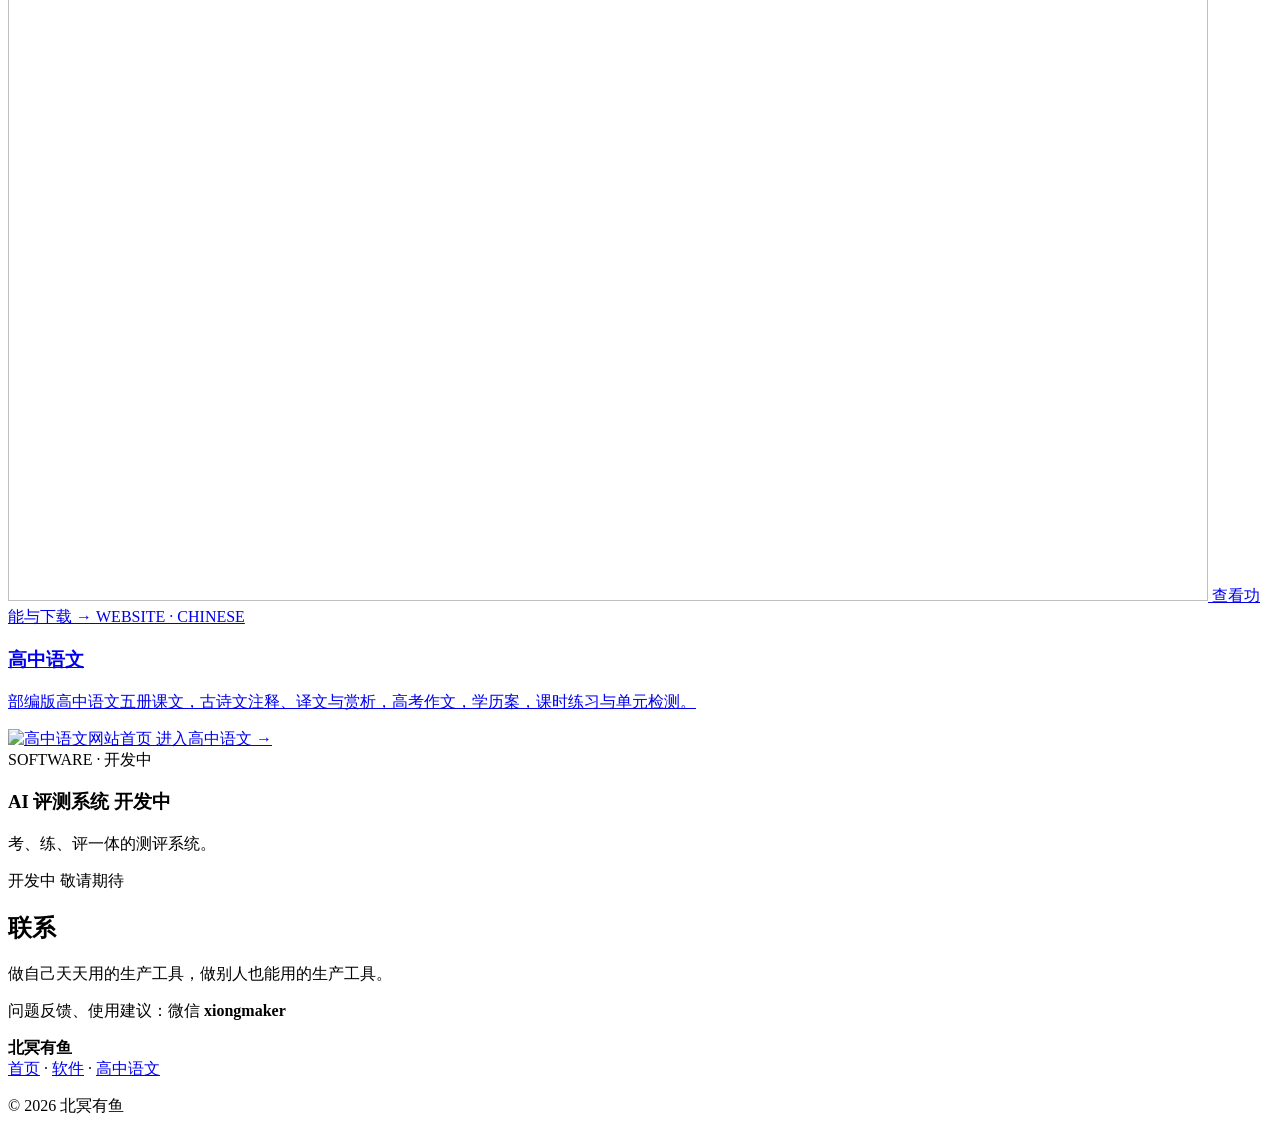
==== commit a6b92f9b: "feat: rename nav to 首页 · 软件 · 高中语文 and drop duplicate product sections from home Co-Authored-By: Cla" ====
--- a/docs/index.html
+++ b/docs/index.html
@@ -19,9 +19,8 @@
     <a class="brand" href="/" aria-label="北冥有鱼 首页"><img src="/assets/logo.svg" alt="" width="32" height="32"><span class="brand-name">北冥有鱼</span></a>
     <nav class="nav" aria-label="主导航">
       <a href="/" aria-current="page">首页</a>
-      <a href="/software/ai-grader/">AI 改卷</a>
-      <a href="/#ai-eval">AI 评测</a>
-      <a href="/yuwen/">高考语文</a>
+      <a href="/software/">软件</a>
+      <a href="/yuwen/">高中语文</a>
     </nav>
   </div>
 </header>
@@ -33,8 +32,8 @@
       <h1>把重复交给 AI，<br>把时间还给教育。</h1>
       <p class="lead">让教师更专注于育人，让学生更自由地成长。<br>从学习资源到智能工具，探索技术与教育更好的结合方式。</p>
       <div class="hero-actions">
-        <a class="btn" href="/software/ai-grader/">进入 AI 改卷</a>
-        <a class="btn ghost" href="/yuwen/">进入高考语文</a>
+        <a class="btn" href="/software/">软件</a>
+        <a class="btn ghost" href="/yuwen/">高中语文</a>
       </div>
       <ul class="stats" aria-label="概况">
         <li><strong>2</strong><span>已上线板块</span></li>
@@ -64,70 +63,19 @@
           <span class="go">查看功能与下载 <span class="arrow">→</span></span>
         </a>
         <a class="card spot" href="/yuwen/">
-          <span class="label">WEBSITE · GAOKAO</span>
-          <h3>高考语文</h3>
+          <span class="label">WEBSITE · CHINESE</span>
+          <h3>高中语文</h3>
           <p>部编版高中语文五册课文，古诗文注释、译文与赏析，高考作文，学历案，课时练习与单元检测。</p>
-          <span class="media"><img src="/assets/img/yuwen.webp" alt="高考语文网站首页" width="1200" height="780" loading="lazy"></span>
-          <span class="go">进入高考语文 <span class="arrow">→</span></span>
+          <span class="media"><img src="/assets/img/yuwen.webp" alt="高中语文网站首页" width="1200" height="780" loading="lazy"></span>
+          <span class="go">进入高中语文 <span class="arrow">→</span></span>
         </a>
-        <div class="card is-soon" aria-disabled="true">
+        <div class="card is-soon" id="ai-eval" aria-disabled="true">
           <span class="label">SOFTWARE · 开发中</span>
           <h3>AI 评测系统 <span class="soon">开发中</span></h3>
           <p>考、练、评一体的测评系统。</p>
           <span class="media placeholder" aria-hidden="true">开发中</span>
           <span class="go">敬请期待</span>
         </div>
-      </div>
-    </div>
-  </section>
-
-  <section class="section product" id="ai-grader" aria-labelledby="grader-title">
-    <div class="wrap">
-      <div class="section-head">
-        <span class="label">桌面软件 · Mac · Windows</span>
-        <h2 id="grader-title">北冥有鱼 · <em>AI 自动改卷</em></h2>
-        <p>在电脑上打开阅卷网页，框住学生的作答，AI 按你写的评分细则打分、写出理由，再替你填分、提交，一份接一份地改。</p>
-        <ul class="tags badges" aria-label="特点">
-          <li>主观题</li><li>一评二评</li><li>需复核标记</li><li>断点续改</li>
-        </ul>
-      </div>
-      <div class="shots">
-        <figure><a href="/software/ai-grader/#shots"><img src="/software/ai-grader/img/home.webp" alt="AI 自动改卷首页" width="1200" height="780" loading="lazy"></a><figcaption>首页</figcaption></figure>
-        <figure><a href="/software/ai-grader/#shots"><img src="/software/ai-grader/img/detail.webp" alt="改卷详情页" width="1200" height="780" loading="lazy"></a><figcaption>改卷详情</figcaption></figure>
-        <figure><a href="/software/ai-grader/#shots"><img src="/software/ai-grader/img/rules.webp" alt="评分细则设置" width="1200" height="780" loading="lazy"></a><figcaption>评分细则</figcaption></figure>
-      </div>
-      <div class="hero-actions">
-        <a class="btn" href="/software/ai-grader/">功能与下载</a>
-        <a class="btn ghost" href="/software/ai-grader/#how">使用流程</a>
-      </div>
-    </div>
-  </section>
-
-  <section class="section product" id="gaokao" aria-labelledby="gaokao-title">
-    <div class="wrap">
-      <div class="split">
-        <div class="section-head">
-          <span class="label">网站 · 免费开放</span>
-          <h2 id="gaokao-title"><em>高考语文</em></h2>
-          <p>部编版高中语文五册课文，古诗文注释、译文与赏析，高考作文，学历案，课时练习与单元检测。</p>
-          <ul class="tags badges" aria-label="板块">
-            <li>课文</li><li>古诗文</li><li>高考作文</li><li>学历案</li><li>练习资源</li>
-          </ul>
-          <div class="hero-actions">
-            <a class="btn" href="/yuwen/">进入高考语文</a>
-          </div>
-        </div>
-        <a class="shot" href="/yuwen/"><img src="/assets/img/yuwen.webp" alt="高考语文网站首页" width="1200" height="780" loading="lazy"></a>
-      </div>
-    </div>
-  </section>
-
-  <section class="section product" id="ai-eval" aria-labelledby="eval-title">
-    <div class="wrap">
-      <div class="section-head">
-        <span class="label">桌面软件 · 开发中</span>
-        <h2 id="eval-title">AI 评测系统</h2>
-        <p>还在开发，做好了会放在这里。</p>
       </div>
     </div>
   </section>
@@ -151,7 +99,7 @@
       <strong class="foot-brand">北冥有鱼</strong>
     </div>
     <div>
-      <span><a href="/software/ai-grader/">AI 改卷</a> · <a href="/yuwen/">高考语文</a> · <a href="/software/">软件</a></span>
+      <span><a href="/">首页</a> · <a href="/software/">软件</a> · <a href="/yuwen/">高中语文</a></span>
       <p>© 2026 北冥有鱼</p>
     </div>
   </div>
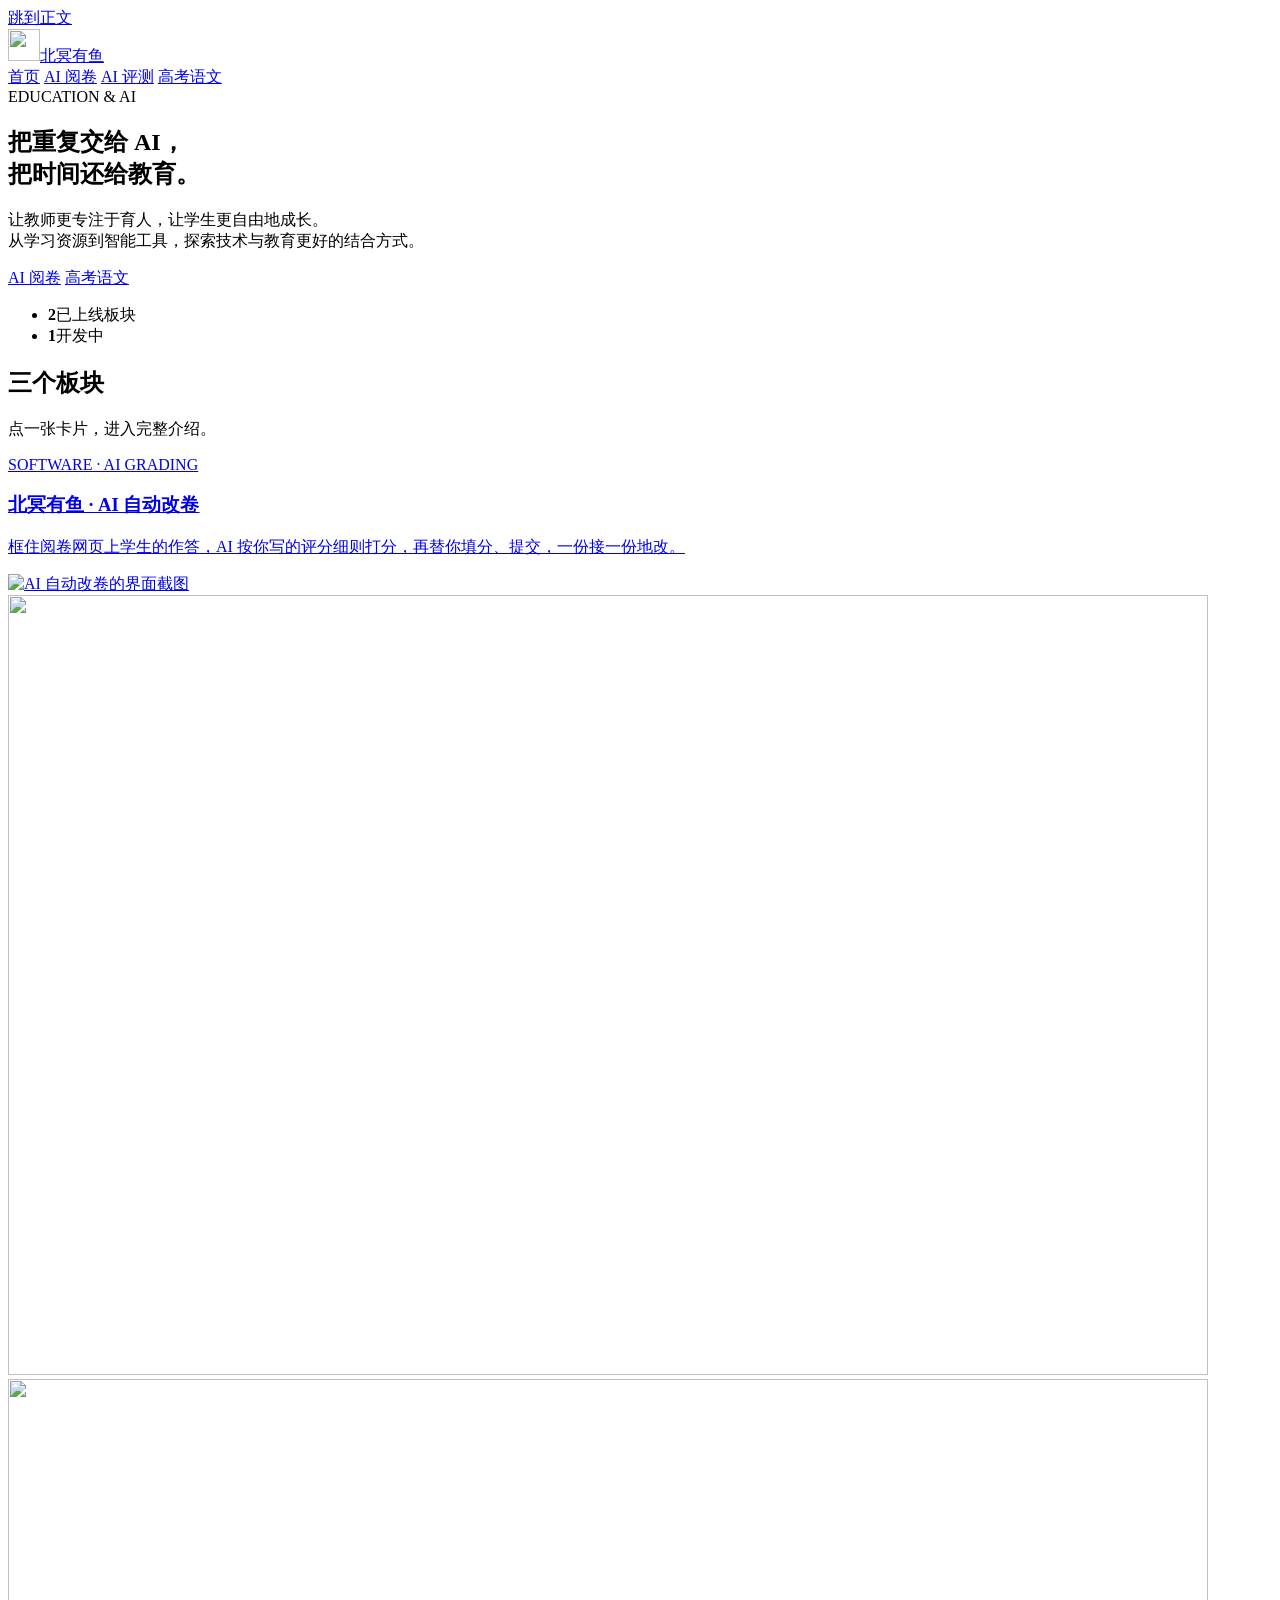
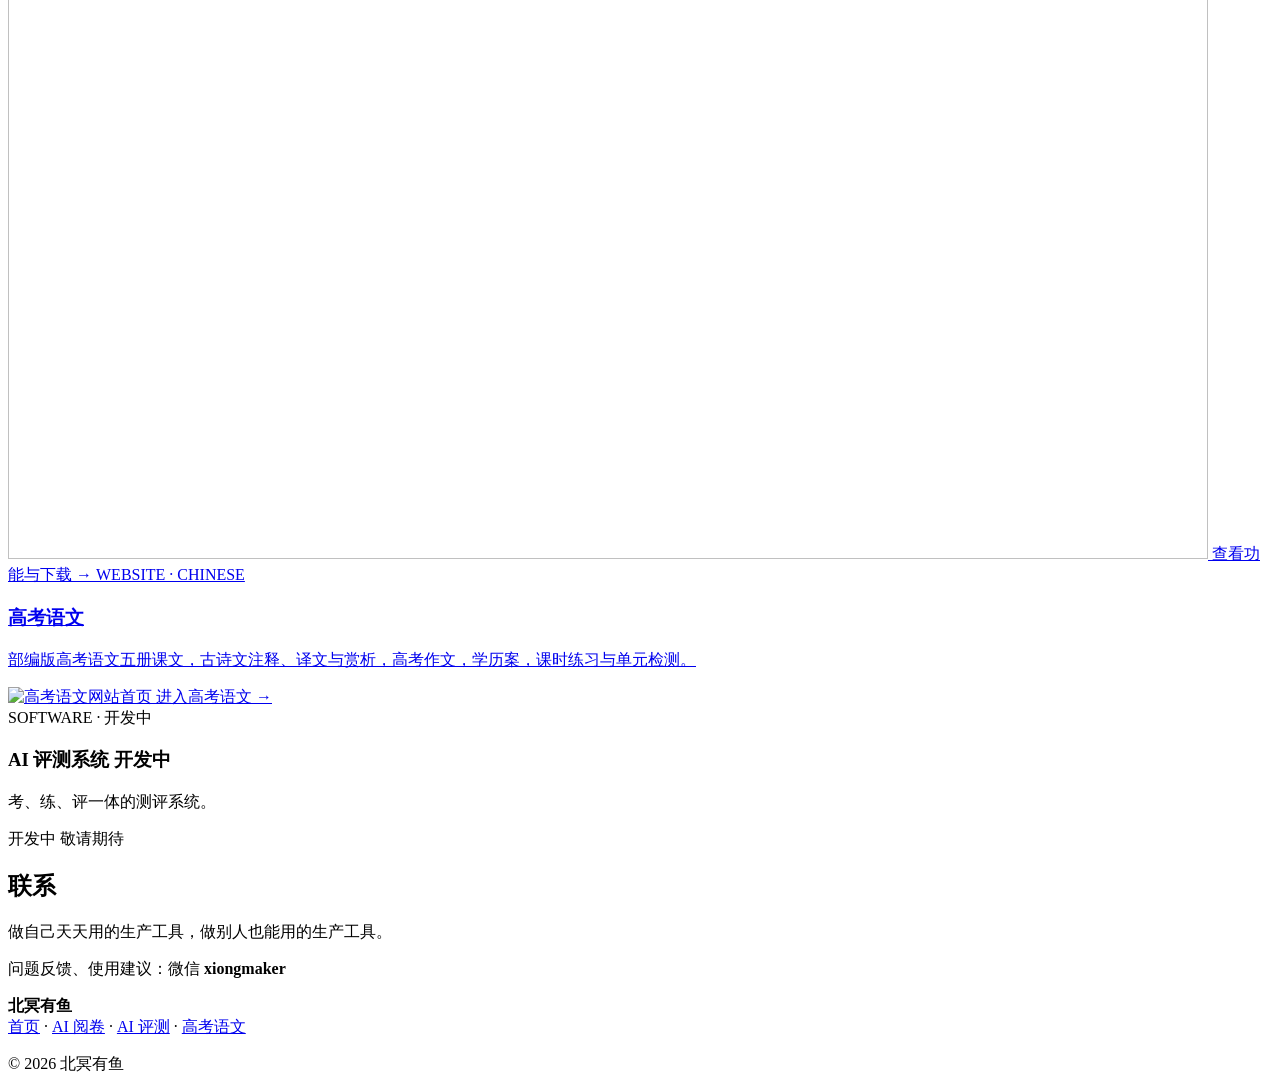
==== commit bf7b9248: "fix: nav 首页/AI 阅卷/AI 评测/高考语文, drop 0 ads/0 login stats Co-Authored-By: Claude Sonnet 5.5 <noreply@an" ====
--- a/docs/index.html
+++ b/docs/index.html
@@ -19,27 +19,26 @@
     <a class="brand" href="/" aria-label="北冥有鱼 首页"><img src="/assets/logo.svg" alt="" width="32" height="32"><span class="brand-name">北冥有鱼</span></a>
     <nav class="nav" aria-label="主导航">
       <a href="/" aria-current="page">首页</a>
-      <a href="/software/">软件</a>
-      <a href="/yuwen/">高中语文</a>
+      <a href="/software/ai-grader/">AI 阅卷</a>
+      <a href="/#ai-eval">AI 评测</a>
+      <a href="/yuwen/">高考语文</a>
     </nav>
   </div>
 </header>
 
 <main id="main">
-  <section class="hero">
+  <section class="hero" data-stars>
     <div class="wrap">
       <span class="eyebrow">EDUCATION &amp; AI</span>
       <h1>把重复交给 AI，<br>把时间还给教育。</h1>
       <p class="lead">让教师更专注于育人，让学生更自由地成长。<br>从学习资源到智能工具，探索技术与教育更好的结合方式。</p>
       <div class="hero-actions">
-        <a class="btn" href="/software/">软件</a>
-        <a class="btn ghost" href="/yuwen/">高中语文</a>
+        <a class="btn" href="/software/ai-grader/">AI 阅卷</a>
+        <a class="btn ghost" href="/yuwen/">高考语文</a>
       </div>
       <ul class="stats" aria-label="概况">
         <li><strong>2</strong><span>已上线板块</span></li>
         <li><strong>1</strong><span>开发中</span></li>
-        <li><strong>0</strong><span>广告</span></li>
-        <li><strong>0</strong><span>注册登录</span></li>
       </ul>
     </div>
   </section>
@@ -64,10 +63,10 @@
         </a>
         <a class="card spot" href="/yuwen/">
           <span class="label">WEBSITE · CHINESE</span>
-          <h3>高中语文</h3>
-          <p>部编版高中语文五册课文，古诗文注释、译文与赏析，高考作文，学历案，课时练习与单元检测。</p>
-          <span class="media"><img src="/assets/img/yuwen.webp" alt="高中语文网站首页" width="1200" height="780" loading="lazy"></span>
-          <span class="go">进入高中语文 <span class="arrow">→</span></span>
+          <h3>高考语文</h3>
+          <p>部编版高考语文五册课文，古诗文注释、译文与赏析，高考作文，学历案，课时练习与单元检测。</p>
+          <span class="media"><img src="/assets/img/yuwen.webp" alt="高考语文网站首页" width="1200" height="780" loading="lazy"></span>
+          <span class="go">进入高考语文 <span class="arrow">→</span></span>
         </a>
         <div class="card is-soon" id="ai-eval" aria-disabled="true">
           <span class="label">SOFTWARE · 开发中</span>
@@ -99,11 +98,12 @@
       <strong class="foot-brand">北冥有鱼</strong>
     </div>
     <div>
-      <span><a href="/">首页</a> · <a href="/software/">软件</a> · <a href="/yuwen/">高中语文</a></span>
+      <span><a href="/">首页</a> · <a href="/software/ai-grader/">AI 阅卷</a> · <a href="/#ai-eval">AI 评测</a> · <a href="/yuwen/">高考语文</a></span>
       <p>© 2026 北冥有鱼</p>
     </div>
   </div>
 </footer>
 <script src="/assets/site.js" defer></script>
+<script src="/assets/fx.js" defer></script>
 </body>
 </html>
